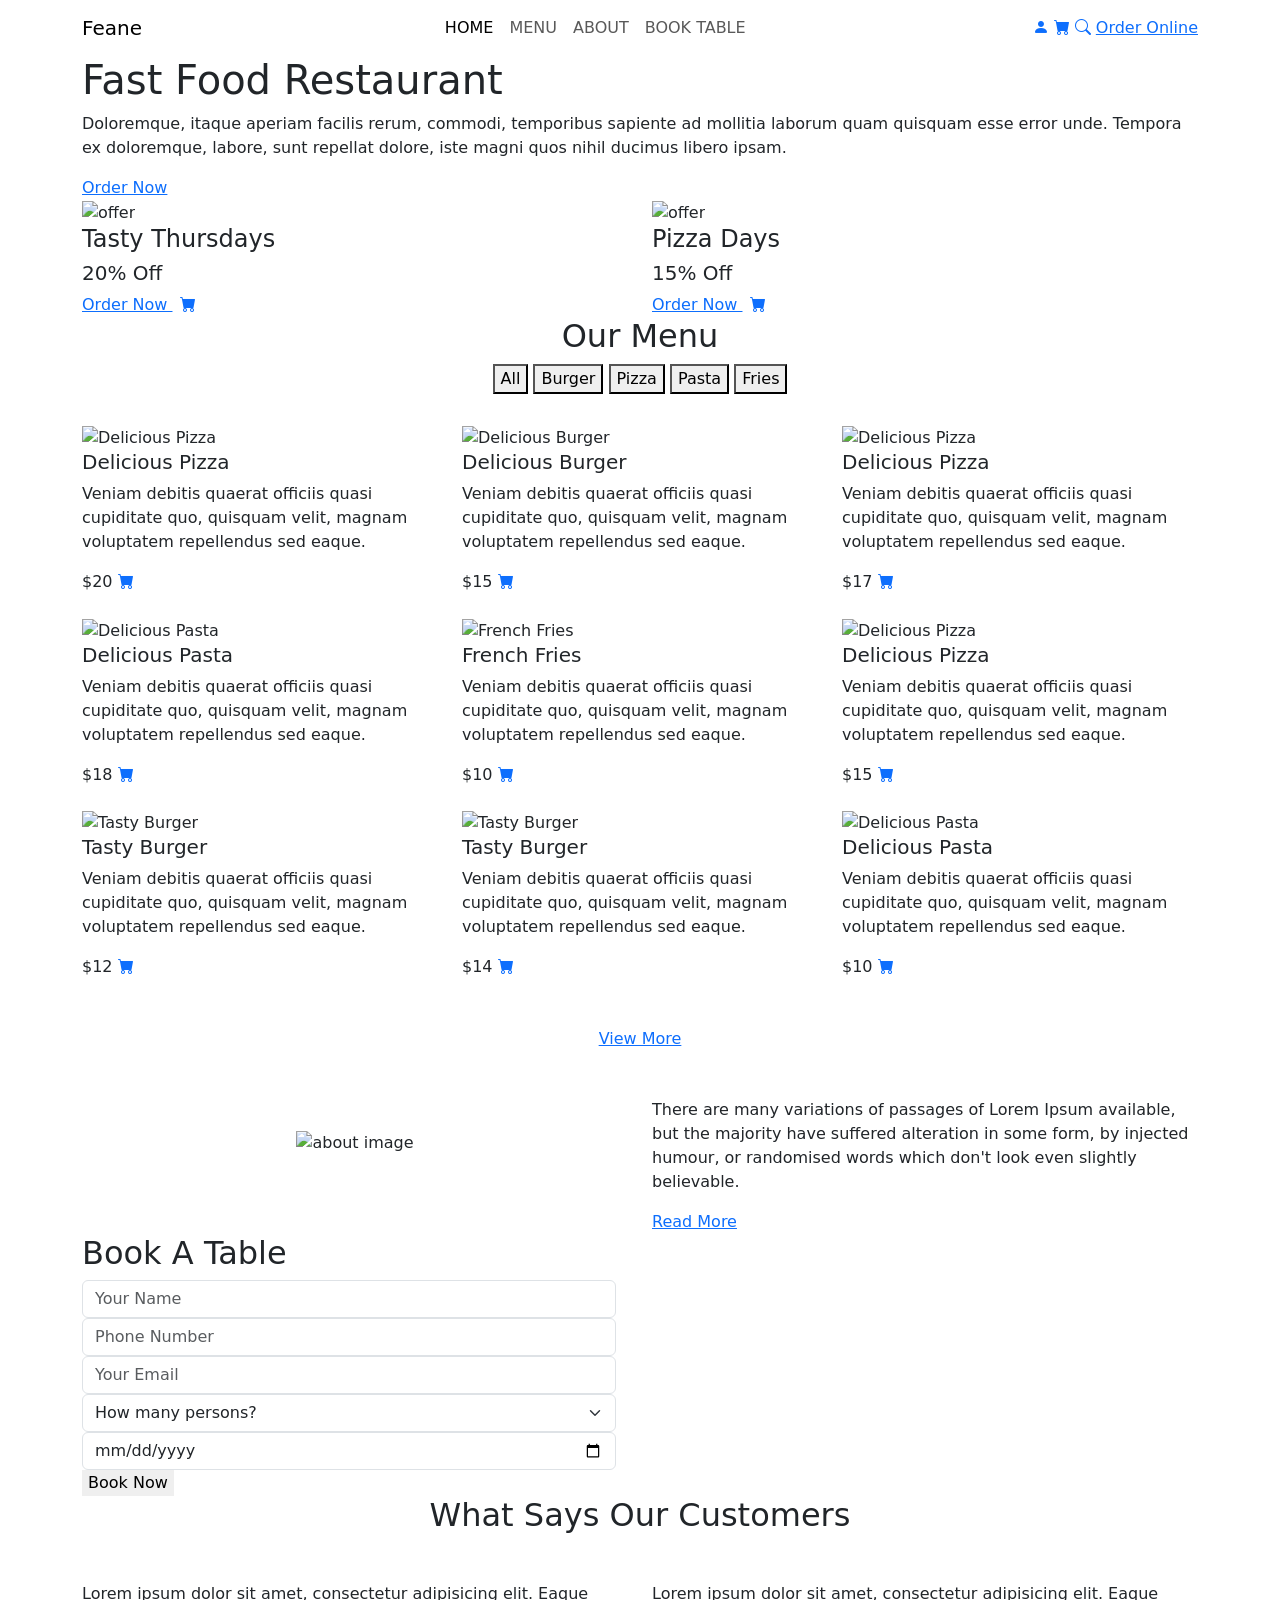
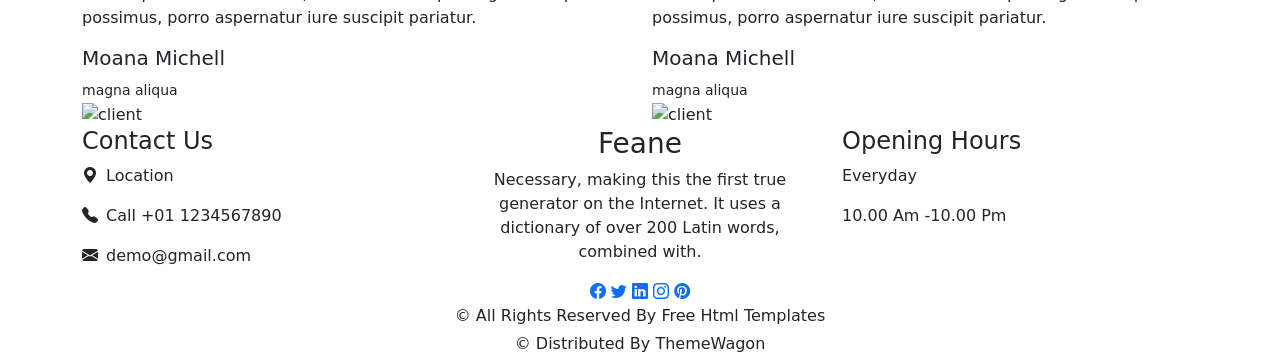
==== pages/index.html @ fb4d62d4 "Added index.html and change in about.html to ensure proper HTML structure" ====
<!DOCTYPE html>
<html lang="en">
<head>
  <meta charset="UTF-8" />
  <meta name="viewport" content="width=device-width, initial-scale=1.0" />
  <title>Feane</title>
  <link rel="stylesheet" href="https://cdn.jsdelivr.net/npm/bootstrap@5.3.3/dist/css/bootstrap.min.css" />
  <link rel="stylesheet" href="https://cdn.jsdelivr.net/npm/bootstrap-icons@1.11.3/font/bootstrap-icons.min.css" />
  <link rel="stylesheet" href="css/style.css" />
</head>
<body>
  <header class="top-area">
  <div class="container">
    <nav class="navbar navbar-expand-lg custom-nav">
      <a class="navbar-brand logo-name" href="index.html">Feane</a>
      <button class="navbar-toggler menu-btn" type="button" data-bs-toggle="collapse" data-bs-target="#navbarData">
        <span class="navbar-toggler-icon"></span>
      </button>
      <div class="collapse navbar-collapse" id="navbarData">
        <ul class="navbar-nav mx-auto text-center">
          <li class="nav-item"><a class="nav-link active" href="index.html">HOME</a></li>
          <li class="nav-item"><a class="nav-link " href="menu.html">MENU</a></li>
          <li class="nav-item"><a class="nav-link " href="about.html">ABOUT</a></li>
          <li class="nav-item"><a class="nav-link " href="book.html">BOOK TABLE</a></li>
        </ul>
        <div class="nav-right text-center">
          <a href="#"><i class="bi bi-person-fill"></i></a>
          <a href="#"><i class="bi bi-cart-fill"></i></a>
          <a href="#"><i class="bi bi-search"></i></a>
          <a href="menu.html" class="order-online-btn">Order Online</a>
        </div>
      </div>
    </nav>
  </div>
</header>

  <section class="home-banner">
    <div class="container banner-content">
      <div id="mainSlider" class="carousel slide" data-bs-ride="carousel">
        <div class="carousel-inner">
          <div class="carousel-item active">
            <div class="banner-text">
              <h1>Fast Food Restaurant</h1>
              <p>Doloremque, itaque aperiam facilis rerum, commodi, temporibus sapiente ad mollitia laborum quam quisquam esse error unde. Tempora ex doloremque, labore, sunt repellat dolore, iste magni quos nihil ducimus libero ipsam.</p>
              <a href="menu.html" class="yellow-btn">Order Now</a>
            </div>
          </div>
          <div class="carousel-item">
            <div class="banner-text">
              <h1>Fast Food Restaurant</h1>
              <p>Doloremque, itaque aperiam facilis rerum, commodi, temporibus sapiente ad mollitia laborum quam quisquam esse error unde. Tempora ex doloremque, labore, sunt repellat dolore, iste magni quos nihil ducimus libero ipsam.</p>
              <a href="menu.html" class="yellow-btn">Order Now</a>
            </div>
          </div>
          <div class="carousel-item">
            <div class="banner-text">
              <h1>Fast Food Restaurant</h1>
              <p>Doloremque, itaque aperiam facilis rerum, commodi, temporibus sapiente ad mollitia laborum quam quisquam esse error unde. Tempora ex doloremque, labore, sunt repellat dolore, iste magni quos nihil ducimus libero ipsam.</p>
              <a href="menu.html" class="yellow-btn">Order Now</a>
            </div>
          </div>
        </div>
        <div class="carousel-indicators custom-dots">
          <button type="button" data-bs-target="#mainSlider" data-bs-slide-to="0" class="active"></button>
          <button type="button" data-bs-target="#mainSlider" data-bs-slide-to="1"></button>
          <button type="button" data-bs-target="#mainSlider" data-bs-slide-to="2"></button>
        </div>
      </div>
    </div>
  </section>

  <section class="offer-area">
    <div class="container">
      <div class="row g-4">
        <div class="col-lg-6">
          <div class="offer-box">
            <div class="offer-img"><img src="https://themewagon.github.io/feane/images/o1.jpg" alt="offer" /></div>
            <div class="offer-text">
              <h4>Tasty Thursdays</h4>
              <h5>20% <span>Off</span></h5>
              <a href="menu.html" class="yellow-btn small-btn">Order Now <i class="bi bi-cart-fill ms-2"></i></a>
            </div>
          </div>
        </div>
        <div class="col-lg-6">
          <div class="offer-box">
            <div class="offer-img"><img src="https://themewagon.github.io/feane/images/o2.jpg" alt="offer" /></div>
            <div class="offer-text">
              <h4>Pizza Days</h4>
              <h5>15% <span>Off</span></h5>
              <a href="menu.html" class="yellow-btn small-btn">Order Now <i class="bi bi-cart-fill ms-2"></i></a>
            </div>
          </div>
        </div>
      </div>
    </div>
  </section>

  <section class="menu-area">
    <div class="container">
      <div class="text-center">
        <h2 class="main-title">Our Menu</h2>
      </div>
      <div class="menu-buttons text-center">
        <button class="menu-filter active" data-filter="all">All</button>
        <button class="menu-filter" data-filter="burger">Burger</button>
        <button class="menu-filter" data-filter="pizza">Pizza</button>
        <button class="menu-filter" data-filter="pasta">Pasta</button>
        <button class="menu-filter" data-filter="fries">Fries</button>
      </div>
      <div class="row g-4 mt-2">
          <div class="col-md-6 col-lg-4 food-box" data-type="pizza">
            <div class="food-item">
              <div class="food-img-box">
                <img src="https://themewagon.github.io/feane/images/f1.png" alt="Delicious Pizza" />
              </div>
              <div class="food-text">
                <h5>Delicious Pizza</h5>
                <p>Veniam debitis quaerat officiis quasi cupiditate quo, quisquam velit, magnam voluptatem repellendus sed eaque.</p>
                <div class="food-price-row">
                  <span>$20</span>
                  <a href="#"><i class="bi bi-cart-fill"></i></a>
                </div>
              </div>
            </div>
          </div>
          <div class="col-md-6 col-lg-4 food-box" data-type="burger">
            <div class="food-item">
              <div class="food-img-box">
                <img src="https://themewagon.github.io/feane/images/f2.png" alt="Delicious Burger" />
              </div>
              <div class="food-text">
                <h5>Delicious Burger</h5>
                <p>Veniam debitis quaerat officiis quasi cupiditate quo, quisquam velit, magnam voluptatem repellendus sed eaque.</p>
                <div class="food-price-row">
                  <span>$15</span>
                  <a href="#"><i class="bi bi-cart-fill"></i></a>
                </div>
              </div>
            </div>
          </div>
          <div class="col-md-6 col-lg-4 food-box" data-type="pizza">
            <div class="food-item">
              <div class="food-img-box">
                <img src="https://themewagon.github.io/feane/images/f3.png" alt="Delicious Pizza" />
              </div>
              <div class="food-text">
                <h5>Delicious Pizza</h5>
                <p>Veniam debitis quaerat officiis quasi cupiditate quo, quisquam velit, magnam voluptatem repellendus sed eaque.</p>
                <div class="food-price-row">
                  <span>$17</span>
                  <a href="#"><i class="bi bi-cart-fill"></i></a>
                </div>
              </div>
            </div>
          </div>
          <div class="col-md-6 col-lg-4 food-box" data-type="pasta">
            <div class="food-item">
              <div class="food-img-box">
                <img src="https://themewagon.github.io/feane/images/f4.png" alt="Delicious Pasta" />
              </div>
              <div class="food-text">
                <h5>Delicious Pasta</h5>
                <p>Veniam debitis quaerat officiis quasi cupiditate quo, quisquam velit, magnam voluptatem repellendus sed eaque.</p>
                <div class="food-price-row">
                  <span>$18</span>
                  <a href="#"><i class="bi bi-cart-fill"></i></a>
                </div>
              </div>
            </div>
          </div>
          <div class="col-md-6 col-lg-4 food-box" data-type="fries">
            <div class="food-item">
              <div class="food-img-box">
                <img src="https://themewagon.github.io/feane/images/f5.png" alt="French Fries" />
              </div>
              <div class="food-text">
                <h5>French Fries</h5>
                <p>Veniam debitis quaerat officiis quasi cupiditate quo, quisquam velit, magnam voluptatem repellendus sed eaque.</p>
                <div class="food-price-row">
                  <span>$10</span>
                  <a href="#"><i class="bi bi-cart-fill"></i></a>
                </div>
              </div>
            </div>
          </div>
          <div class="col-md-6 col-lg-4 food-box" data-type="pizza">
            <div class="food-item">
              <div class="food-img-box">
                <img src="https://themewagon.github.io/feane/images/f6.png" alt="Delicious Pizza" />
              </div>
              <div class="food-text">
                <h5>Delicious Pizza</h5>
                <p>Veniam debitis quaerat officiis quasi cupiditate quo, quisquam velit, magnam voluptatem repellendus sed eaque.</p>
                <div class="food-price-row">
                  <span>$15</span>
                  <a href="#"><i class="bi bi-cart-fill"></i></a>
                </div>
              </div>
            </div>
          </div>
          <div class="col-md-6 col-lg-4 food-box" data-type="burger">
            <div class="food-item">
              <div class="food-img-box">
                <img src="https://themewagon.github.io/feane/images/f7.png" alt="Tasty Burger" />
              </div>
              <div class="food-text">
                <h5>Tasty Burger</h5>
                <p>Veniam debitis quaerat officiis quasi cupiditate quo, quisquam velit, magnam voluptatem repellendus sed eaque.</p>
                <div class="food-price-row">
                  <span>$12</span>
                  <a href="#"><i class="bi bi-cart-fill"></i></a>
                </div>
              </div>
            </div>
          </div>
          <div class="col-md-6 col-lg-4 food-box" data-type="burger">
            <div class="food-item">
              <div class="food-img-box">
                <img src="https://themewagon.github.io/feane/images/f8.png" alt="Tasty Burger" />
              </div>
              <div class="food-text">
                <h5>Tasty Burger</h5>
                <p>Veniam debitis quaerat officiis quasi cupiditate quo, quisquam velit, magnam voluptatem repellendus sed eaque.</p>
                <div class="food-price-row">
                  <span>$14</span>
                  <a href="#"><i class="bi bi-cart-fill"></i></a>
                </div>
              </div>
            </div>
          </div>
          <div class="col-md-6 col-lg-4 food-box" data-type="pasta">
            <div class="food-item">
              <div class="food-img-box">
                <img src="https://themewagon.github.io/feane/images/f9.png" alt="Delicious Pasta" />
              </div>
              <div class="food-text">
                <h5>Delicious Pasta</h5>
                <p>Veniam debitis quaerat officiis quasi cupiditate quo, quisquam velit, magnam voluptatem repellendus sed eaque.</p>
                <div class="food-price-row">
                  <span>$10</span>
                  <a href="#"><i class="bi bi-cart-fill"></i></a>
                </div>
              </div>
            </div>
          </div>
      </div>
      <div class="text-center mt-5">
        <a href="menu.html" class="yellow-btn">View More</a>
      </div>
    </div>
  </section>

  <section class="about-area">
    <div class="container">
      <div class="row align-items-center">
        <div class="col-lg-6 text-center mb-4 mb-lg-0">
          <img class="about-main-img" src="https://themewagon.github.io/feane/images/about-img.png" alt="about image" />
        </div>
        <div class="col-lg-6">
          <h2 class="main-title text-white">We Are Feane</h2>
          <p class="about-para">There are many variations of passages of Lorem Ipsum available, but the majority have suffered alteration in some form, by injected humour, or randomised words which don't look even slightly believable.</p>
          <a href="about.html" class="yellow-btn">Read More</a>
        </div>
      </div>
    </div>
  </section>

  <section class="booking-area">
    <div class="container">
      <div class="row align-items-center g-5">
        <div class="col-lg-6">
          <h2 class="main-title normal-color">Book A Table</h2>
          <form>
            <input type="text" class="form-control simple-input" placeholder="Your Name" />
            <input type="text" class="form-control simple-input" placeholder="Phone Number" />
            <input type="email" class="form-control simple-input" placeholder="Your Email" />
            <select class="form-select simple-input">
              <option selected>How many persons?</option>
              <option>2</option><option>3</option><option>4</option><option>5</option>
            </select>
            <input type="date" class="form-control simple-input" />
            <button type="submit" class="yellow-btn border-0">Book Now</button>
          </form>
        </div>
        <div class="col-lg-6">
          <div class="map-frame">
            <iframe src="https://www.google.com/maps?q=New+York&z=12&output=embed" loading="lazy"></iframe>
          </div>
        </div>
      </div>
    </div>
  </section>

  <section class="review-area">
    <div class="container">
      <div class="text-center"><h2 class="main-title normal-color">What Says Our Customers</h2></div>
      <div class="row g-4 mt-4">
        <div class="col-md-6">
          <div class="review-box">
            <p>Lorem ipsum dolor sit amet, consectetur adipisicing elit. Eaque possimus, porro aspernatur iure suscipit pariatur.</p>
            <h5>Moana Michell</h5>
            <small>magna aliqua</small>
          </div>
          <div class="review-img"><img src="https://themewagon.github.io/feane/images/client1.jpg" alt="client" /></div>
        </div>
        <div class="col-md-6">
          <div class="review-box">
            <p>Lorem ipsum dolor sit amet, consectetur adipisicing elit. Eaque possimus, porro aspernatur iure suscipit pariatur.</p>
            <h5>Moana Michell</h5>
            <small>magna aliqua</small>
          </div>
          <div class="review-img"><img src="https://themewagon.github.io/feane/images/client2.jpg" alt="client" /></div>
        </div>
      </div>
    </div>
  </section>

  <footer class="footer-area">
  <div class="container">
    <div class="row text-center text-md-start">
      <div class="col-md-4 mb-4 mb-md-0">
        <h4>Contact Us</h4>
        <p><i class="bi bi-geo-alt-fill me-2"></i>Location</p>
        <p><i class="bi bi-telephone-fill me-2"></i>Call +01 1234567890</p>
        <p><i class="bi bi-envelope-fill me-2"></i>demo@gmail.com</p>
      </div>
      <div class="col-md-4 mb-4 mb-md-0 text-center">
        <h3 class="footer-logo">Feane</h3>
        <p>
          Necessary, making this the first true generator on the Internet. It uses a dictionary of over 200 Latin words,
          combined with.
        </p>
        <div class="social-icons">
          <a href="#"><i class="bi bi-facebook"></i></a>
          <a href="#"><i class="bi bi-twitter"></i></a>
          <a href="#"><i class="bi bi-linkedin"></i></a>
          <a href="#"><i class="bi bi-instagram"></i></a>
          <a href="#"><i class="bi bi-pinterest"></i></a>
        </div>
      </div>
      <div class="col-md-4 text-center text-md-start">
        <h4>Opening Hours</h4>
        <p>Everyday</p>
        <p>10.00 Am -10.00 Pm</p>
      </div>
    </div>
    <div class="copyright-text text-center">
      <p class="mb-1">© All Rights Reserved By Free Html Templates</p>
      <p class="mb-0">© Distributed By ThemeWagon</p>
    </div>
  </div>
</footer>
  <script src="https://cdn.jsdelivr.net/npm/bootstrap@5.3.3/dist/js/bootstrap.bundle.min.js"></script>
  <script src="js/main.js"></script>
</body>
</html>
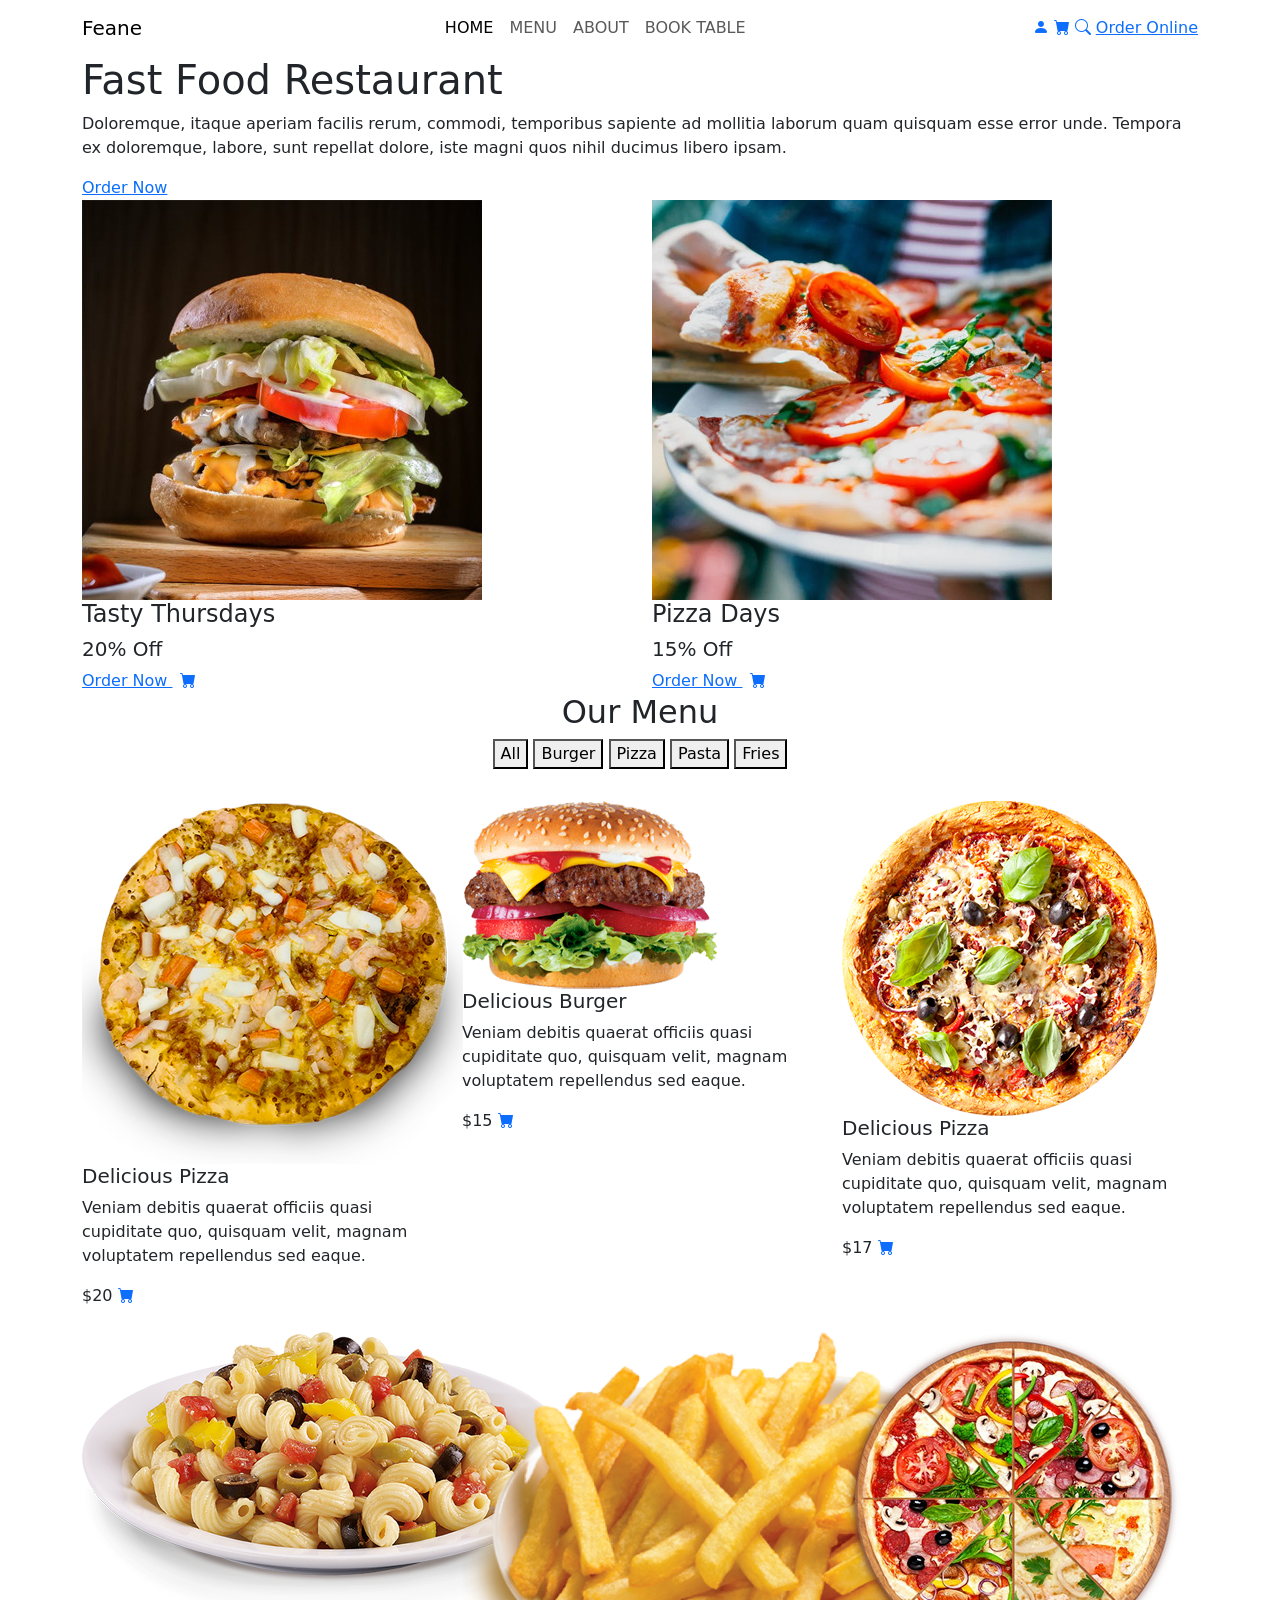
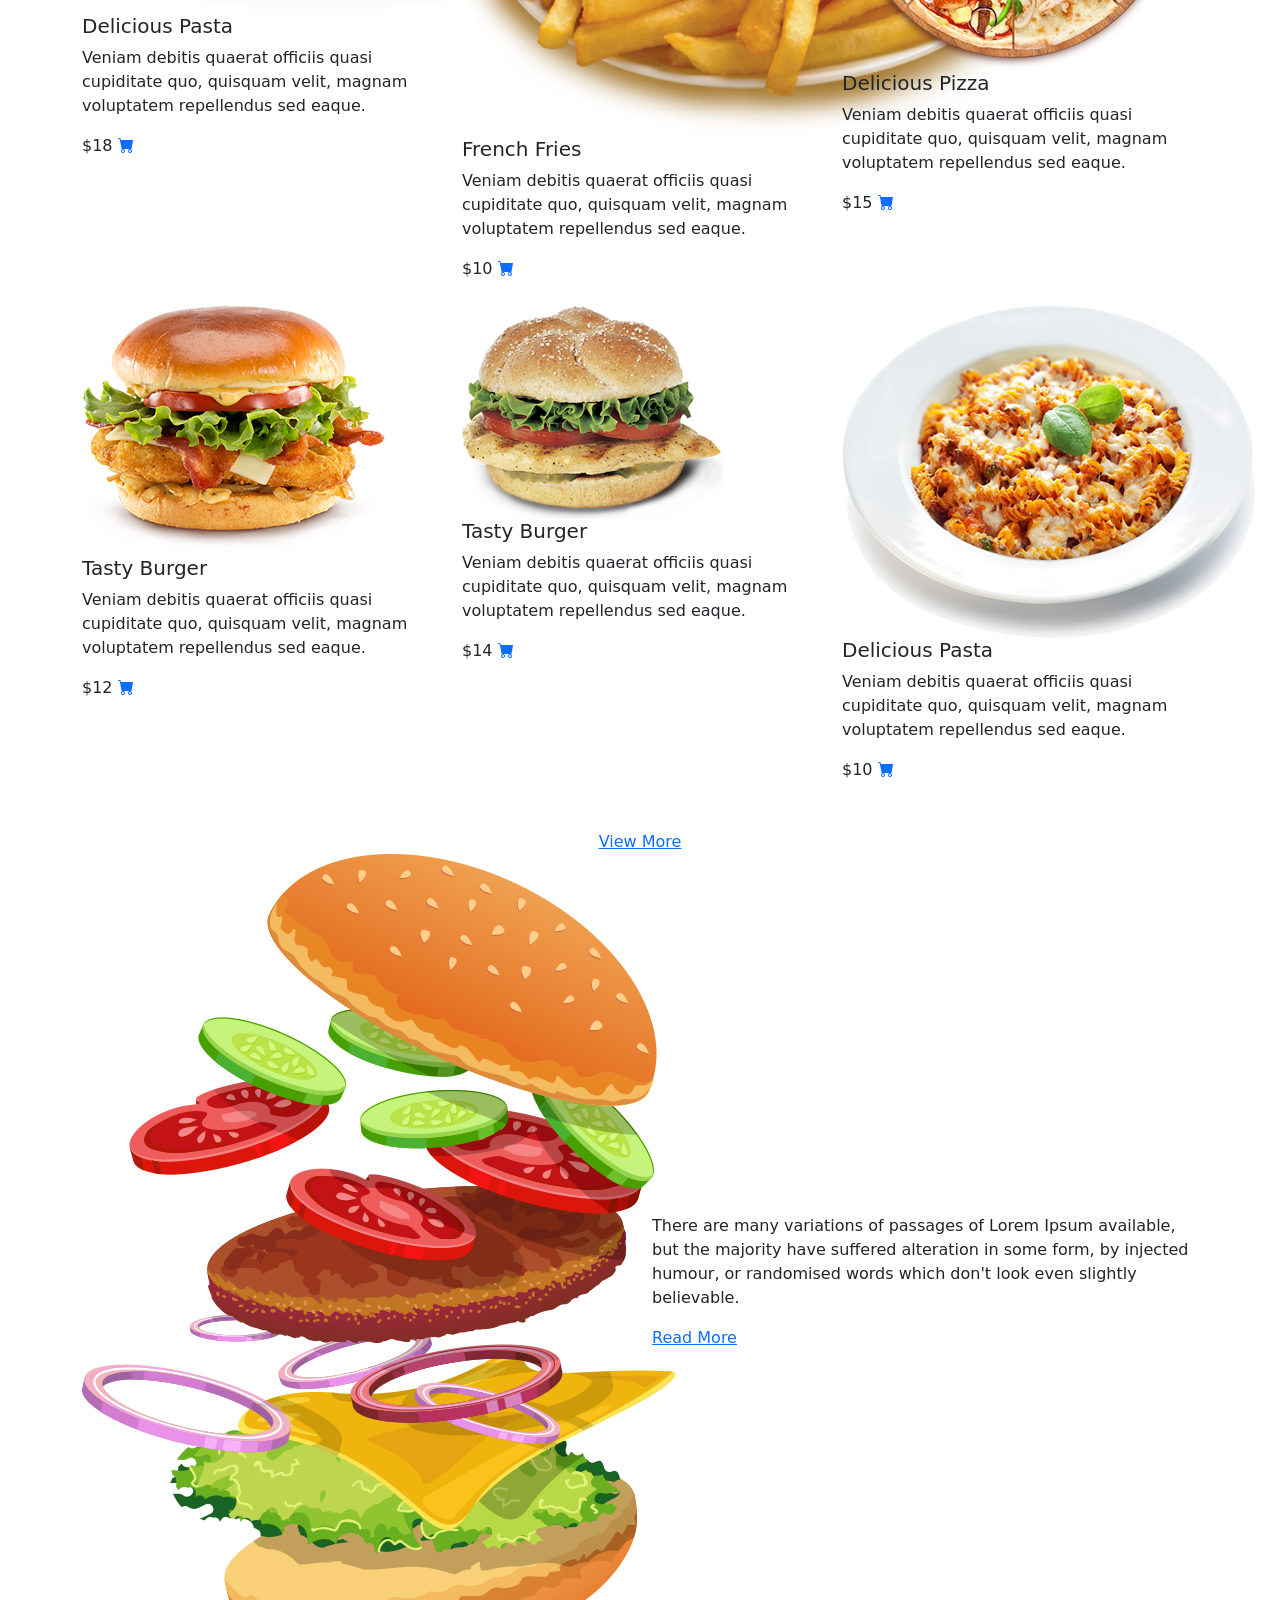
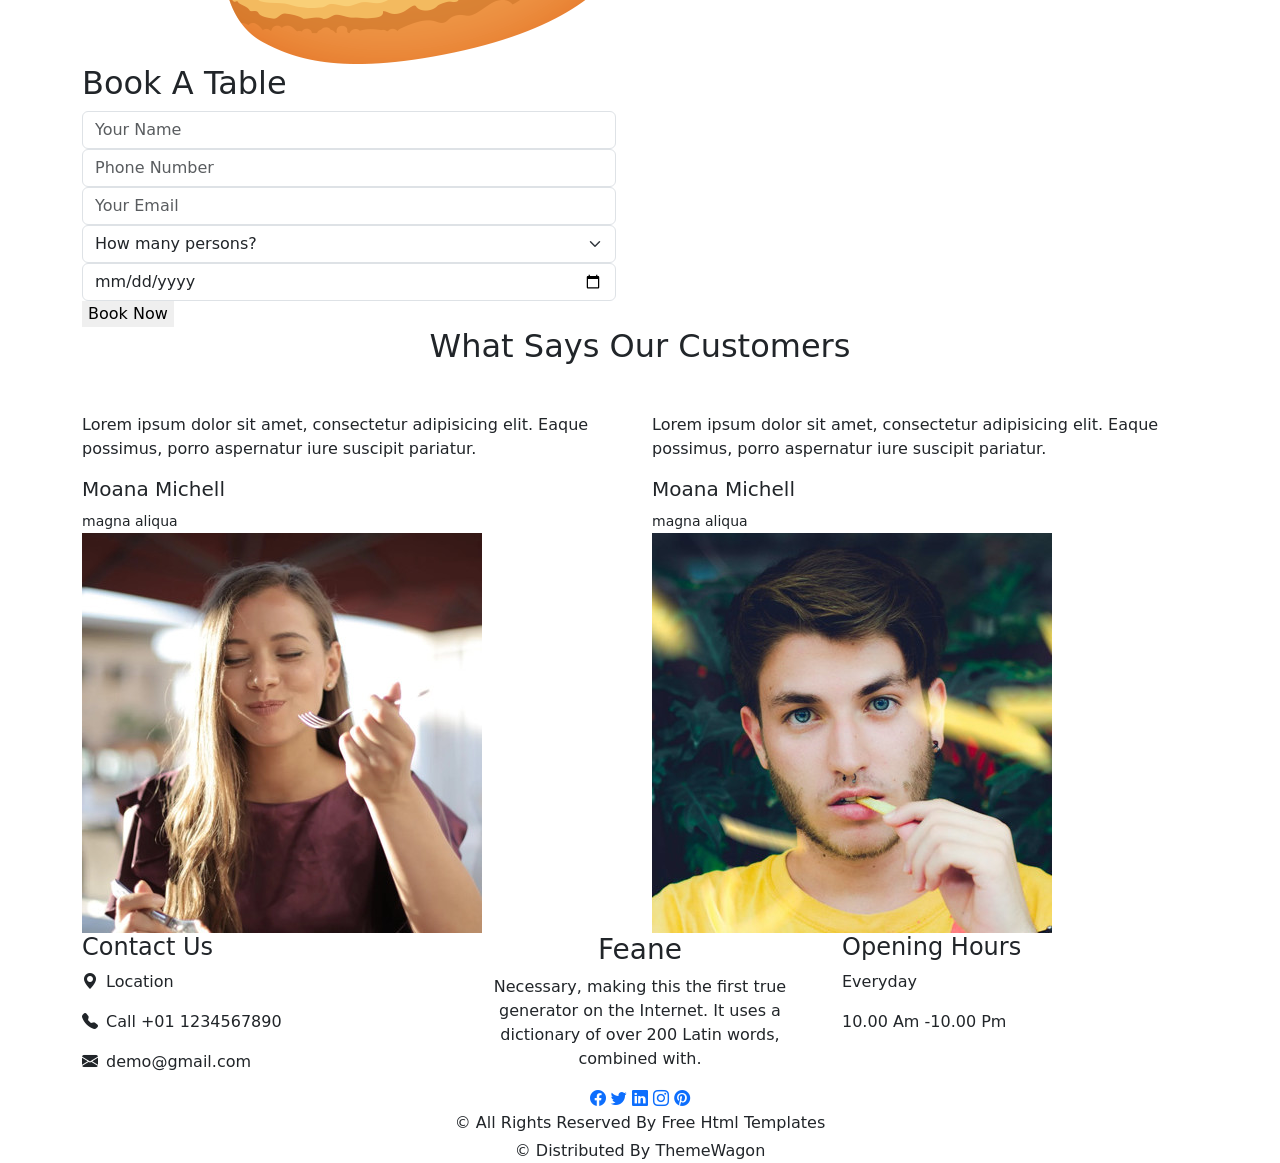
==== commit 109ceba8: "Refactor code structure for improved readability and maintainability" ====
--- a/pages/index.html
+++ b/pages/index.html
@@ -1,122 +1,180 @@
-<!DOCTYPE html>
+<!doctype html>
 <html lang="en">
-<head>
-  <meta charset="UTF-8" />
-  <meta name="viewport" content="width=device-width, initial-scale=1.0" />
-  <title>Feane</title>
-  <link rel="stylesheet" href="https://cdn.jsdelivr.net/npm/bootstrap@5.3.3/dist/css/bootstrap.min.css" />
-  <link rel="stylesheet" href="https://cdn.jsdelivr.net/npm/bootstrap-icons@1.11.3/font/bootstrap-icons.min.css" />
-  <link rel="stylesheet" href="css/style.css" />
-</head>
-<body>
-  <header class="top-area">
-  <div class="container">
-    <nav class="navbar navbar-expand-lg custom-nav">
-      <a class="navbar-brand logo-name" href="index.html">Feane</a>
-      <button class="navbar-toggler menu-btn" type="button" data-bs-toggle="collapse" data-bs-target="#navbarData">
-        <span class="navbar-toggler-icon"></span>
-      </button>
-      <div class="collapse navbar-collapse" id="navbarData">
-        <ul class="navbar-nav mx-auto text-center">
-          <li class="nav-item"><a class="nav-link active" href="index.html">HOME</a></li>
-          <li class="nav-item"><a class="nav-link " href="menu.html">MENU</a></li>
-          <li class="nav-item"><a class="nav-link " href="about.html">ABOUT</a></li>
-          <li class="nav-item"><a class="nav-link " href="book.html">BOOK TABLE</a></li>
-        </ul>
-        <div class="nav-right text-center">
-          <a href="#"><i class="bi bi-person-fill"></i></a>
-          <a href="#"><i class="bi bi-cart-fill"></i></a>
-          <a href="#"><i class="bi bi-search"></i></a>
-          <a href="menu.html" class="order-online-btn">Order Online</a>
-        </div>
-      </div>
-    </nav>
-  </div>
-</header>
-
-  <section class="home-banner">
-    <div class="container banner-content">
-      <div id="mainSlider" class="carousel slide" data-bs-ride="carousel">
-        <div class="carousel-inner">
-          <div class="carousel-item active">
-            <div class="banner-text">
-              <h1>Fast Food Restaurant</h1>
-              <p>Doloremque, itaque aperiam facilis rerum, commodi, temporibus sapiente ad mollitia laborum quam quisquam esse error unde. Tempora ex doloremque, labore, sunt repellat dolore, iste magni quos nihil ducimus libero ipsam.</p>
-              <a href="menu.html" class="yellow-btn">Order Now</a>
-            </div>
-          </div>
-          <div class="carousel-item">
-            <div class="banner-text">
-              <h1>Fast Food Restaurant</h1>
-              <p>Doloremque, itaque aperiam facilis rerum, commodi, temporibus sapiente ad mollitia laborum quam quisquam esse error unde. Tempora ex doloremque, labore, sunt repellat dolore, iste magni quos nihil ducimus libero ipsam.</p>
-              <a href="menu.html" class="yellow-btn">Order Now</a>
-            </div>
-          </div>
-          <div class="carousel-item">
-            <div class="banner-text">
-              <h1>Fast Food Restaurant</h1>
-              <p>Doloremque, itaque aperiam facilis rerum, commodi, temporibus sapiente ad mollitia laborum quam quisquam esse error unde. Tempora ex doloremque, labore, sunt repellat dolore, iste magni quos nihil ducimus libero ipsam.</p>
-              <a href="menu.html" class="yellow-btn">Order Now</a>
-            </div>
-          </div>
-        </div>
-        <div class="carousel-indicators custom-dots">
-          <button type="button" data-bs-target="#mainSlider" data-bs-slide-to="0" class="active"></button>
-          <button type="button" data-bs-target="#mainSlider" data-bs-slide-to="1"></button>
-          <button type="button" data-bs-target="#mainSlider" data-bs-slide-to="2"></button>
-        </div>
-      </div>
-    </div>
-  </section>
-
-  <section class="offer-area">
-    <div class="container">
-      <div class="row g-4">
-        <div class="col-lg-6">
-          <div class="offer-box">
-            <div class="offer-img"><img src="https://themewagon.github.io/feane/images/o1.jpg" alt="offer" /></div>
-            <div class="offer-text">
-              <h4>Tasty Thursdays</h4>
-              <h5>20% <span>Off</span></h5>
-              <a href="menu.html" class="yellow-btn small-btn">Order Now <i class="bi bi-cart-fill ms-2"></i></a>
-            </div>
-          </div>
-        </div>
-        <div class="col-lg-6">
-          <div class="offer-box">
-            <div class="offer-img"><img src="https://themewagon.github.io/feane/images/o2.jpg" alt="offer" /></div>
-            <div class="offer-text">
-              <h4>Pizza Days</h4>
-              <h5>15% <span>Off</span></h5>
-              <a href="menu.html" class="yellow-btn small-btn">Order Now <i class="bi bi-cart-fill ms-2"></i></a>
-            </div>
-          </div>
-        </div>
-      </div>
-    </div>
-  </section>
-
-  <section class="menu-area">
-    <div class="container">
-      <div class="text-center">
-        <h2 class="main-title">Our Menu</h2>
-      </div>
-      <div class="menu-buttons text-center">
-        <button class="menu-filter active" data-filter="all">All</button>
-        <button class="menu-filter" data-filter="burger">Burger</button>
-        <button class="menu-filter" data-filter="pizza">Pizza</button>
-        <button class="menu-filter" data-filter="pasta">Pasta</button>
-        <button class="menu-filter" data-filter="fries">Fries</button>
-      </div>
-      <div class="row g-4 mt-2">
+  <head>
+    <meta charset="UTF-8" />
+    <meta name="viewport" content="width=device-width, initial-scale=1.0" />
+    <title>Feane</title>
+    <link
+      rel="stylesheet"
+      href="https://cdn.jsdelivr.net/npm/bootstrap@5.3.3/dist/css/bootstrap.min.css"
+    />
+    <link
+      rel="stylesheet"
+      href="https://cdn.jsdelivr.net/npm/bootstrap-icons@1.11.3/font/bootstrap-icons.min.css"
+    />
+    <link rel="stylesheet" href="css/style.css" />
+  </head>
+  <body>
+    <header class="top-area">
+      <div class="container">
+        <nav class="navbar navbar-expand-lg custom-nav">
+          <a class="navbar-brand logo-name" href="index.html">Feane</a>
+          <button
+            class="navbar-toggler menu-btn"
+            type="button"
+            data-bs-toggle="collapse"
+            data-bs-target="#navbarData"
+          >
+            <span class="navbar-toggler-icon"></span>
+          </button>
+          <div class="collapse navbar-collapse" id="navbarData">
+            <ul class="navbar-nav mx-auto text-center">
+              <li class="nav-item">
+                <a class="nav-link active" href="index.html">HOME</a>
+              </li>
+              <li class="nav-item">
+                <a class="nav-link" href="menu.html">MENU</a>
+              </li>
+              <li class="nav-item">
+                <a class="nav-link" href="about.html">ABOUT</a>
+              </li>
+              <li class="nav-item">
+                <a class="nav-link" href="book.html">BOOK TABLE</a>
+              </li>
+            </ul>
+            <div class="nav-right text-center">
+              <a href="#"><i class="bi bi-person-fill"></i></a>
+              <a href="#"><i class="bi bi-cart-fill"></i></a>
+              <a href="#"><i class="bi bi-search"></i></a>
+              <a href="menu.html" class="order-online-btn">Order Online</a>
+            </div>
+          </div>
+        </nav>
+      </div>
+    </header>
+
+    <section class="home-banner">
+      <div class="container banner-content">
+        <div id="mainSlider" class="carousel slide" data-bs-ride="carousel">
+          <div class="carousel-inner">
+            <div class="carousel-item active">
+              <div class="banner-text">
+                <h1>Fast Food Restaurant</h1>
+                <p>
+                  Doloremque, itaque aperiam facilis rerum, commodi, temporibus
+                  sapiente ad mollitia laborum quam quisquam esse error unde.
+                  Tempora ex doloremque, labore, sunt repellat dolore, iste
+                  magni quos nihil ducimus libero ipsam.
+                </p>
+                <a href="menu.html" class="yellow-btn">Order Now</a>
+              </div>
+            </div>
+            <div class="carousel-item">
+              <div class="banner-text">
+                <h1>Fast Food Restaurant</h1>
+                <p>
+                  Doloremque, itaque aperiam facilis rerum, commodi, temporibus
+                  sapiente ad mollitia laborum quam quisquam esse error unde.
+                  Tempora ex doloremque, labore, sunt repellat dolore, iste
+                  magni quos nihil ducimus libero ipsam.
+                </p>
+                <a href="menu.html" class="yellow-btn">Order Now</a>
+              </div>
+            </div>
+            <div class="carousel-item">
+              <div class="banner-text">
+                <h1>Fast Food Restaurant</h1>
+                <p>
+                  Doloremque, itaque aperiam facilis rerum, commodi, temporibus
+                  sapiente ad mollitia laborum quam quisquam esse error unde.
+                  Tempora ex doloremque, labore, sunt repellat dolore, iste
+                  magni quos nihil ducimus libero ipsam.
+                </p>
+                <a href="menu.html" class="yellow-btn">Order Now</a>
+              </div>
+            </div>
+          </div>
+          <div class="carousel-indicators custom-dots">
+            <button
+              type="button"
+              data-bs-target="#mainSlider"
+              data-bs-slide-to="0"
+              class="active"
+            ></button>
+            <button
+              type="button"
+              data-bs-target="#mainSlider"
+              data-bs-slide-to="1"
+            ></button>
+            <button
+              type="button"
+              data-bs-target="#mainSlider"
+              data-bs-slide-to="2"
+            ></button>
+          </div>
+        </div>
+      </div>
+    </section>
+
+    <section class="offer-area">
+      <div class="container">
+        <div class="row g-4">
+          <div class="col-lg-6">
+            <div class="offer-box">
+              <div class="offer-img">
+                <img src="../images/o1.jpg" alt="offer" />
+              </div>
+              <div class="offer-text">
+                <h4>Tasty Thursdays</h4>
+                <h5>20% <span>Off</span></h5>
+                <a href="menu.html" class="yellow-btn small-btn"
+                  >Order Now <i class="bi bi-cart-fill ms-2"></i
+                ></a>
+              </div>
+            </div>
+          </div>
+          <div class="col-lg-6">
+            <div class="offer-box">
+              <div class="offer-img">
+                <img src="../images/o2.jpg" alt="offer" />
+              </div>
+              <div class="offer-text">
+                <h4>Pizza Days</h4>
+                <h5>15% <span>Off</span></h5>
+                <a href="menu.html" class="yellow-btn small-btn"
+                  >Order Now <i class="bi bi-cart-fill ms-2"></i
+                ></a>
+              </div>
+            </div>
+          </div>
+        </div>
+      </div>
+    </section>
+
+    <section class="menu-area">
+      <div class="container">
+        <div class="text-center">
+          <h2 class="main-title">Our Menu</h2>
+        </div>
+        <div class="menu-buttons text-center">
+          <button class="menu-filter active" data-filter="all">All</button>
+          <button class="menu-filter" data-filter="burger">Burger</button>
+          <button class="menu-filter" data-filter="pizza">Pizza</button>
+          <button class="menu-filter" data-filter="pasta">Pasta</button>
+          <button class="menu-filter" data-filter="fries">Fries</button>
+        </div>
+        <div class="row g-4 mt-2">
           <div class="col-md-6 col-lg-4 food-box" data-type="pizza">
             <div class="food-item">
               <div class="food-img-box">
-                <img src="https://themewagon.github.io/feane/images/f1.png" alt="Delicious Pizza" />
+                <img src="../images/f1.png" alt="Delicious Pizza" />
               </div>
               <div class="food-text">
                 <h5>Delicious Pizza</h5>
-                <p>Veniam debitis quaerat officiis quasi cupiditate quo, quisquam velit, magnam voluptatem repellendus sed eaque.</p>
+                <p>
+                  Veniam debitis quaerat officiis quasi cupiditate quo, quisquam
+                  velit, magnam voluptatem repellendus sed eaque.
+                </p>
                 <div class="food-price-row">
                   <span>$20</span>
                   <a href="#"><i class="bi bi-cart-fill"></i></a>
@@ -127,11 +185,14 @@
           <div class="col-md-6 col-lg-4 food-box" data-type="burger">
             <div class="food-item">
               <div class="food-img-box">
-                <img src="https://themewagon.github.io/feane/images/f2.png" alt="Delicious Burger" />
+                <img src="../images/f2.png" alt="Delicious Burger" />
               </div>
               <div class="food-text">
                 <h5>Delicious Burger</h5>
-                <p>Veniam debitis quaerat officiis quasi cupiditate quo, quisquam velit, magnam voluptatem repellendus sed eaque.</p>
+                <p>
+                  Veniam debitis quaerat officiis quasi cupiditate quo, quisquam
+                  velit, magnam voluptatem repellendus sed eaque.
+                </p>
                 <div class="food-price-row">
                   <span>$15</span>
                   <a href="#"><i class="bi bi-cart-fill"></i></a>
@@ -142,11 +203,14 @@
           <div class="col-md-6 col-lg-4 food-box" data-type="pizza">
             <div class="food-item">
               <div class="food-img-box">
-                <img src="https://themewagon.github.io/feane/images/f3.png" alt="Delicious Pizza" />
+                <img src="../images/f3.png" alt="Delicious Pizza" />
               </div>
               <div class="food-text">
                 <h5>Delicious Pizza</h5>
-                <p>Veniam debitis quaerat officiis quasi cupiditate quo, quisquam velit, magnam voluptatem repellendus sed eaque.</p>
+                <p>
+                  Veniam debitis quaerat officiis quasi cupiditate quo, quisquam
+                  velit, magnam voluptatem repellendus sed eaque.
+                </p>
                 <div class="food-price-row">
                   <span>$17</span>
                   <a href="#"><i class="bi bi-cart-fill"></i></a>
@@ -157,11 +221,14 @@
           <div class="col-md-6 col-lg-4 food-box" data-type="pasta">
             <div class="food-item">
               <div class="food-img-box">
-                <img src="https://themewagon.github.io/feane/images/f4.png" alt="Delicious Pasta" />
+                <img src="../images/f4.png" alt="Delicious Pasta" />
               </div>
               <div class="food-text">
                 <h5>Delicious Pasta</h5>
-                <p>Veniam debitis quaerat officiis quasi cupiditate quo, quisquam velit, magnam voluptatem repellendus sed eaque.</p>
+                <p>
+                  Veniam debitis quaerat officiis quasi cupiditate quo, quisquam
+                  velit, magnam voluptatem repellendus sed eaque.
+                </p>
                 <div class="food-price-row">
                   <span>$18</span>
                   <a href="#"><i class="bi bi-cart-fill"></i></a>
@@ -172,11 +239,14 @@
           <div class="col-md-6 col-lg-4 food-box" data-type="fries">
             <div class="food-item">
               <div class="food-img-box">
-                <img src="https://themewagon.github.io/feane/images/f5.png" alt="French Fries" />
+                <img src="../images/f5.png" alt="French Fries" />
               </div>
               <div class="food-text">
                 <h5>French Fries</h5>
-                <p>Veniam debitis quaerat officiis quasi cupiditate quo, quisquam velit, magnam voluptatem repellendus sed eaque.</p>
+                <p>
+                  Veniam debitis quaerat officiis quasi cupiditate quo, quisquam
+                  velit, magnam voluptatem repellendus sed eaque.
+                </p>
                 <div class="food-price-row">
                   <span>$10</span>
                   <a href="#"><i class="bi bi-cart-fill"></i></a>
@@ -187,11 +257,14 @@
           <div class="col-md-6 col-lg-4 food-box" data-type="pizza">
             <div class="food-item">
               <div class="food-img-box">
-                <img src="https://themewagon.github.io/feane/images/f6.png" alt="Delicious Pizza" />
+                <img src="../images/f6.png" alt="Delicious Pizza" />
               </div>
               <div class="food-text">
                 <h5>Delicious Pizza</h5>
-                <p>Veniam debitis quaerat officiis quasi cupiditate quo, quisquam velit, magnam voluptatem repellendus sed eaque.</p>
+                <p>
+                  Veniam debitis quaerat officiis quasi cupiditate quo, quisquam
+                  velit, magnam voluptatem repellendus sed eaque.
+                </p>
                 <div class="food-price-row">
                   <span>$15</span>
                   <a href="#"><i class="bi bi-cart-fill"></i></a>
@@ -202,11 +275,14 @@
           <div class="col-md-6 col-lg-4 food-box" data-type="burger">
             <div class="food-item">
               <div class="food-img-box">
-                <img src="https://themewagon.github.io/feane/images/f7.png" alt="Tasty Burger" />
+                <img src="../images/f7.png" alt="Tasty Burger" />
               </div>
               <div class="food-text">
                 <h5>Tasty Burger</h5>
-                <p>Veniam debitis quaerat officiis quasi cupiditate quo, quisquam velit, magnam voluptatem repellendus sed eaque.</p>
+                <p>
+                  Veniam debitis quaerat officiis quasi cupiditate quo, quisquam
+                  velit, magnam voluptatem repellendus sed eaque.
+                </p>
                 <div class="food-price-row">
                   <span>$12</span>
                   <a href="#"><i class="bi bi-cart-fill"></i></a>
@@ -217,11 +293,14 @@
           <div class="col-md-6 col-lg-4 food-box" data-type="burger">
             <div class="food-item">
               <div class="food-img-box">
-                <img src="https://themewagon.github.io/feane/images/f8.png" alt="Tasty Burger" />
+                <img src="../images/f8.png" alt="Tasty Burger" />
               </div>
               <div class="food-text">
                 <h5>Tasty Burger</h5>
-                <p>Veniam debitis quaerat officiis quasi cupiditate quo, quisquam velit, magnam voluptatem repellendus sed eaque.</p>
+                <p>
+                  Veniam debitis quaerat officiis quasi cupiditate quo, quisquam
+                  velit, magnam voluptatem repellendus sed eaque.
+                </p>
                 <div class="food-price-row">
                   <span>$14</span>
                   <a href="#"><i class="bi bi-cart-fill"></i></a>
@@ -232,11 +311,14 @@
           <div class="col-md-6 col-lg-4 food-box" data-type="pasta">
             <div class="food-item">
               <div class="food-img-box">
-                <img src="https://themewagon.github.io/feane/images/f9.png" alt="Delicious Pasta" />
+                <img src="../images/f9.png" alt="Delicious Pasta" />
               </div>
               <div class="food-text">
                 <h5>Delicious Pasta</h5>
-                <p>Veniam debitis quaerat officiis quasi cupiditate quo, quisquam velit, magnam voluptatem repellendus sed eaque.</p>
+                <p>
+                  Veniam debitis quaerat officiis quasi cupiditate quo, quisquam
+                  velit, magnam voluptatem repellendus sed eaque.
+                </p>
                 <div class="food-price-row">
                   <span>$10</span>
                   <a href="#"><i class="bi bi-cart-fill"></i></a>
@@ -244,114 +326,154 @@
               </div>
             </div>
           </div>
-      </div>
-      <div class="text-center mt-5">
-        <a href="menu.html" class="yellow-btn">View More</a>
-      </div>
-    </div>
-  </section>
-
-  <section class="about-area">
-    <div class="container">
-      <div class="row align-items-center">
-        <div class="col-lg-6 text-center mb-4 mb-lg-0">
-          <img class="about-main-img" src="https://themewagon.github.io/feane/images/about-img.png" alt="about image" />
-        </div>
-        <div class="col-lg-6">
-          <h2 class="main-title text-white">We Are Feane</h2>
-          <p class="about-para">There are many variations of passages of Lorem Ipsum available, but the majority have suffered alteration in some form, by injected humour, or randomised words which don't look even slightly believable.</p>
-          <a href="about.html" class="yellow-btn">Read More</a>
-        </div>
-      </div>
-    </div>
-  </section>
-
-  <section class="booking-area">
-    <div class="container">
-      <div class="row align-items-center g-5">
-        <div class="col-lg-6">
-          <h2 class="main-title normal-color">Book A Table</h2>
-          <form>
-            <input type="text" class="form-control simple-input" placeholder="Your Name" />
-            <input type="text" class="form-control simple-input" placeholder="Phone Number" />
-            <input type="email" class="form-control simple-input" placeholder="Your Email" />
-            <select class="form-select simple-input">
-              <option selected>How many persons?</option>
-              <option>2</option><option>3</option><option>4</option><option>5</option>
-            </select>
-            <input type="date" class="form-control simple-input" />
-            <button type="submit" class="yellow-btn border-0">Book Now</button>
-          </form>
-        </div>
-        <div class="col-lg-6">
-          <div class="map-frame">
-            <iframe src="https://www.google.com/maps?q=New+York&z=12&output=embed" loading="lazy"></iframe>
-          </div>
-        </div>
-      </div>
-    </div>
-  </section>
-
-  <section class="review-area">
-    <div class="container">
-      <div class="text-center"><h2 class="main-title normal-color">What Says Our Customers</h2></div>
-      <div class="row g-4 mt-4">
-        <div class="col-md-6">
-          <div class="review-box">
-            <p>Lorem ipsum dolor sit amet, consectetur adipisicing elit. Eaque possimus, porro aspernatur iure suscipit pariatur.</p>
-            <h5>Moana Michell</h5>
-            <small>magna aliqua</small>
-          </div>
-          <div class="review-img"><img src="https://themewagon.github.io/feane/images/client1.jpg" alt="client" /></div>
-        </div>
-        <div class="col-md-6">
-          <div class="review-box">
-            <p>Lorem ipsum dolor sit amet, consectetur adipisicing elit. Eaque possimus, porro aspernatur iure suscipit pariatur.</p>
-            <h5>Moana Michell</h5>
-            <small>magna aliqua</small>
-          </div>
-          <div class="review-img"><img src="https://themewagon.github.io/feane/images/client2.jpg" alt="client" /></div>
-        </div>
-      </div>
-    </div>
-  </section>
-
-  <footer class="footer-area">
-  <div class="container">
-    <div class="row text-center text-md-start">
-      <div class="col-md-4 mb-4 mb-md-0">
-        <h4>Contact Us</h4>
-        <p><i class="bi bi-geo-alt-fill me-2"></i>Location</p>
-        <p><i class="bi bi-telephone-fill me-2"></i>Call +01 1234567890</p>
-        <p><i class="bi bi-envelope-fill me-2"></i>demo@gmail.com</p>
-      </div>
-      <div class="col-md-4 mb-4 mb-md-0 text-center">
-        <h3 class="footer-logo">Feane</h3>
-        <p>
-          Necessary, making this the first true generator on the Internet. It uses a dictionary of over 200 Latin words,
-          combined with.
-        </p>
-        <div class="social-icons">
-          <a href="#"><i class="bi bi-facebook"></i></a>
-          <a href="#"><i class="bi bi-twitter"></i></a>
-          <a href="#"><i class="bi bi-linkedin"></i></a>
-          <a href="#"><i class="bi bi-instagram"></i></a>
-          <a href="#"><i class="bi bi-pinterest"></i></a>
-        </div>
-      </div>
-      <div class="col-md-4 text-center text-md-start">
-        <h4>Opening Hours</h4>
-        <p>Everyday</p>
-        <p>10.00 Am -10.00 Pm</p>
-      </div>
-    </div>
-    <div class="copyright-text text-center">
-      <p class="mb-1">© All Rights Reserved By Free Html Templates</p>
-      <p class="mb-0">© Distributed By ThemeWagon</p>
-    </div>
-  </div>
-</footer>
-  <script src="https://cdn.jsdelivr.net/npm/bootstrap@5.3.3/dist/js/bootstrap.bundle.min.js"></script>
-  <script src="js/main.js"></script>
-</body>
+        </div>
+        <div class="text-center mt-5">
+          <a href="menu.html" class="yellow-btn">View More</a>
+        </div>
+      </div>
+    </section>
+
+    <section class="about-area">
+      <div class="container">
+        <div class="row align-items-center">
+          <div class="col-lg-6 text-center mb-4 mb-lg-0">
+            <img
+              class="about-main-img"
+              src="../images/about-img.png"
+              alt="about image"
+            />
+          </div>
+          <div class="col-lg-6">
+            <h2 class="main-title text-white">We Are Feane</h2>
+            <p class="about-para">
+              There are many variations of passages of Lorem Ipsum available,
+              but the majority have suffered alteration in some form, by
+              injected humour, or randomised words which don't look even
+              slightly believable.
+            </p>
+            <a href="about.html" class="yellow-btn">Read More</a>
+          </div>
+        </div>
+      </div>
+    </section>
+
+    <section class="booking-area">
+      <div class="container">
+        <div class="row align-items-center g-5">
+          <div class="col-lg-6">
+            <h2 class="main-title normal-color">Book A Table</h2>
+            <form>
+              <input
+                type="text"
+                class="form-control simple-input"
+                placeholder="Your Name"
+              />
+              <input
+                type="text"
+                class="form-control simple-input"
+                placeholder="Phone Number"
+              />
+              <input
+                type="email"
+                class="form-control simple-input"
+                placeholder="Your Email"
+              />
+              <select class="form-select simple-input">
+                <option selected>How many persons?</option>
+                <option>2</option>
+                <option>3</option>
+                <option>4</option>
+                <option>5</option>
+              </select>
+              <input type="date" class="form-control simple-input" />
+              <button type="submit" class="yellow-btn border-0">
+                Book Now
+              </button>
+            </form>
+          </div>
+          <div class="col-lg-6">
+            <div class="map-frame">
+              <iframe
+                src="https://www.google.com/maps?q=New+York&z=12&output=embed"
+                loading="lazy"
+              ></iframe>
+            </div>
+          </div>
+        </div>
+      </div>
+    </section>
+
+    <section class="review-area">
+      <div class="container">
+        <div class="text-center">
+          <h2 class="main-title normal-color">What Says Our Customers</h2>
+        </div>
+        <div class="row g-4 mt-4">
+          <div class="col-md-6">
+            <div class="review-box">
+              <p>
+                Lorem ipsum dolor sit amet, consectetur adipisicing elit. Eaque
+                possimus, porro aspernatur iure suscipit pariatur.
+              </p>
+              <h5>Moana Michell</h5>
+              <small>magna aliqua</small>
+            </div>
+            <div class="review-img">
+              <img src="../images/client1.jpg" alt="client" />
+            </div>
+          </div>
+          <div class="col-md-6">
+            <div class="review-box">
+              <p>
+                Lorem ipsum dolor sit amet, consectetur adipisicing elit. Eaque
+                possimus, porro aspernatur iure suscipit pariatur.
+              </p>
+              <h5>Moana Michell</h5>
+              <small>magna aliqua</small>
+            </div>
+            <div class="review-img">
+              <img src="../images/client2.jpg" alt="client" />
+            </div>
+          </div>
+        </div>
+      </div>
+    </section>
+
+    <footer class="footer-area">
+      <div class="container">
+        <div class="row text-center text-md-start">
+          <div class="col-md-4 mb-4 mb-md-0">
+            <h4>Contact Us</h4>
+            <p><i class="bi bi-geo-alt-fill me-2"></i>Location</p>
+            <p><i class="bi bi-telephone-fill me-2"></i>Call +01 1234567890</p>
+            <p><i class="bi bi-envelope-fill me-2"></i>demo@gmail.com</p>
+          </div>
+          <div class="col-md-4 mb-4 mb-md-0 text-center">
+            <h3 class="footer-logo">Feane</h3>
+            <p>
+              Necessary, making this the first true generator on the Internet.
+              It uses a dictionary of over 200 Latin words, combined with.
+            </p>
+            <div class="social-icons">
+              <a href="#"><i class="bi bi-facebook"></i></a>
+              <a href="#"><i class="bi bi-twitter"></i></a>
+              <a href="#"><i class="bi bi-linkedin"></i></a>
+              <a href="#"><i class="bi bi-instagram"></i></a>
+              <a href="#"><i class="bi bi-pinterest"></i></a>
+            </div>
+          </div>
+          <div class="col-md-4 text-center text-md-start">
+            <h4>Opening Hours</h4>
+            <p>Everyday</p>
+            <p>10.00 Am -10.00 Pm</p>
+          </div>
+        </div>
+        <div class="copyright-text text-center">
+          <p class="mb-1">© All Rights Reserved By Free Html Templates</p>
+          <p class="mb-0">© Distributed By ThemeWagon</p>
+        </div>
+      </div>
+    </footer>
+    <script src="https://cdn.jsdelivr.net/npm/bootstrap@5.3.3/dist/js/bootstrap.bundle.min.js"></script>
+  </body>
 </html>
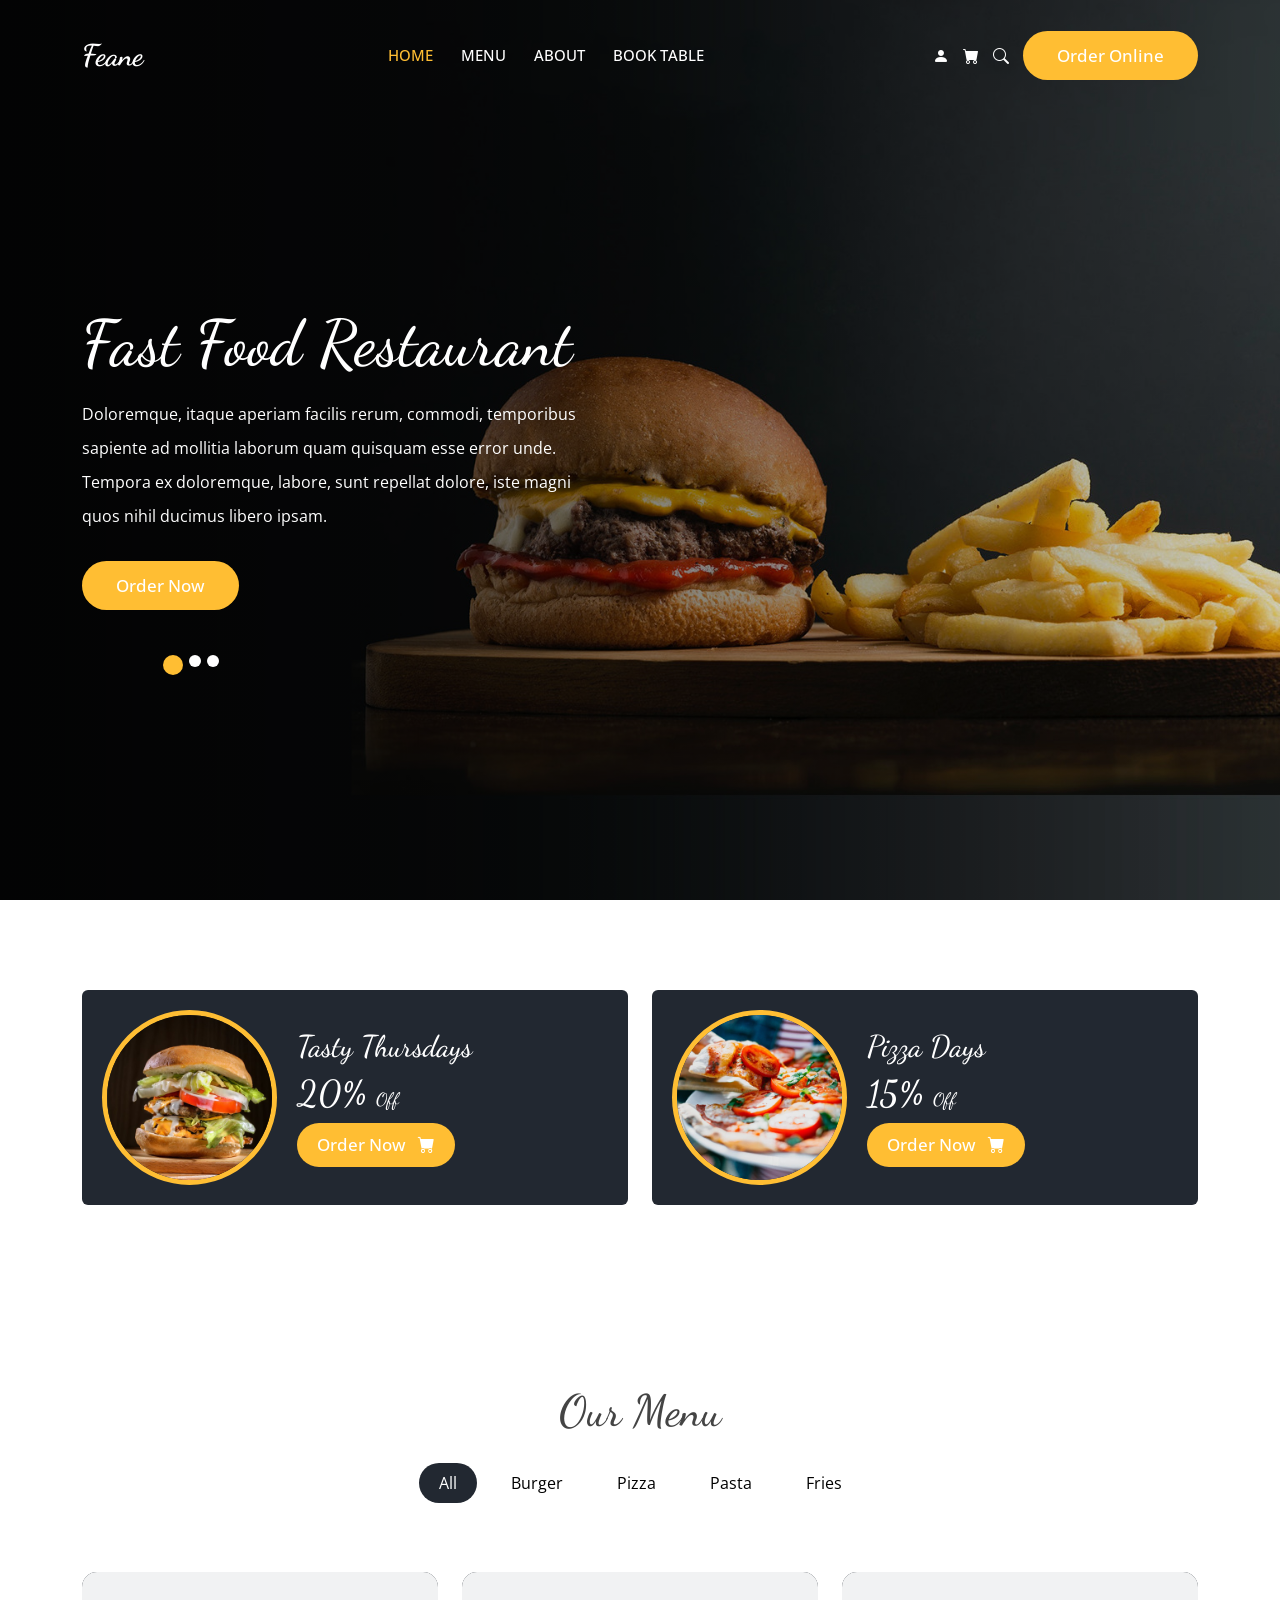
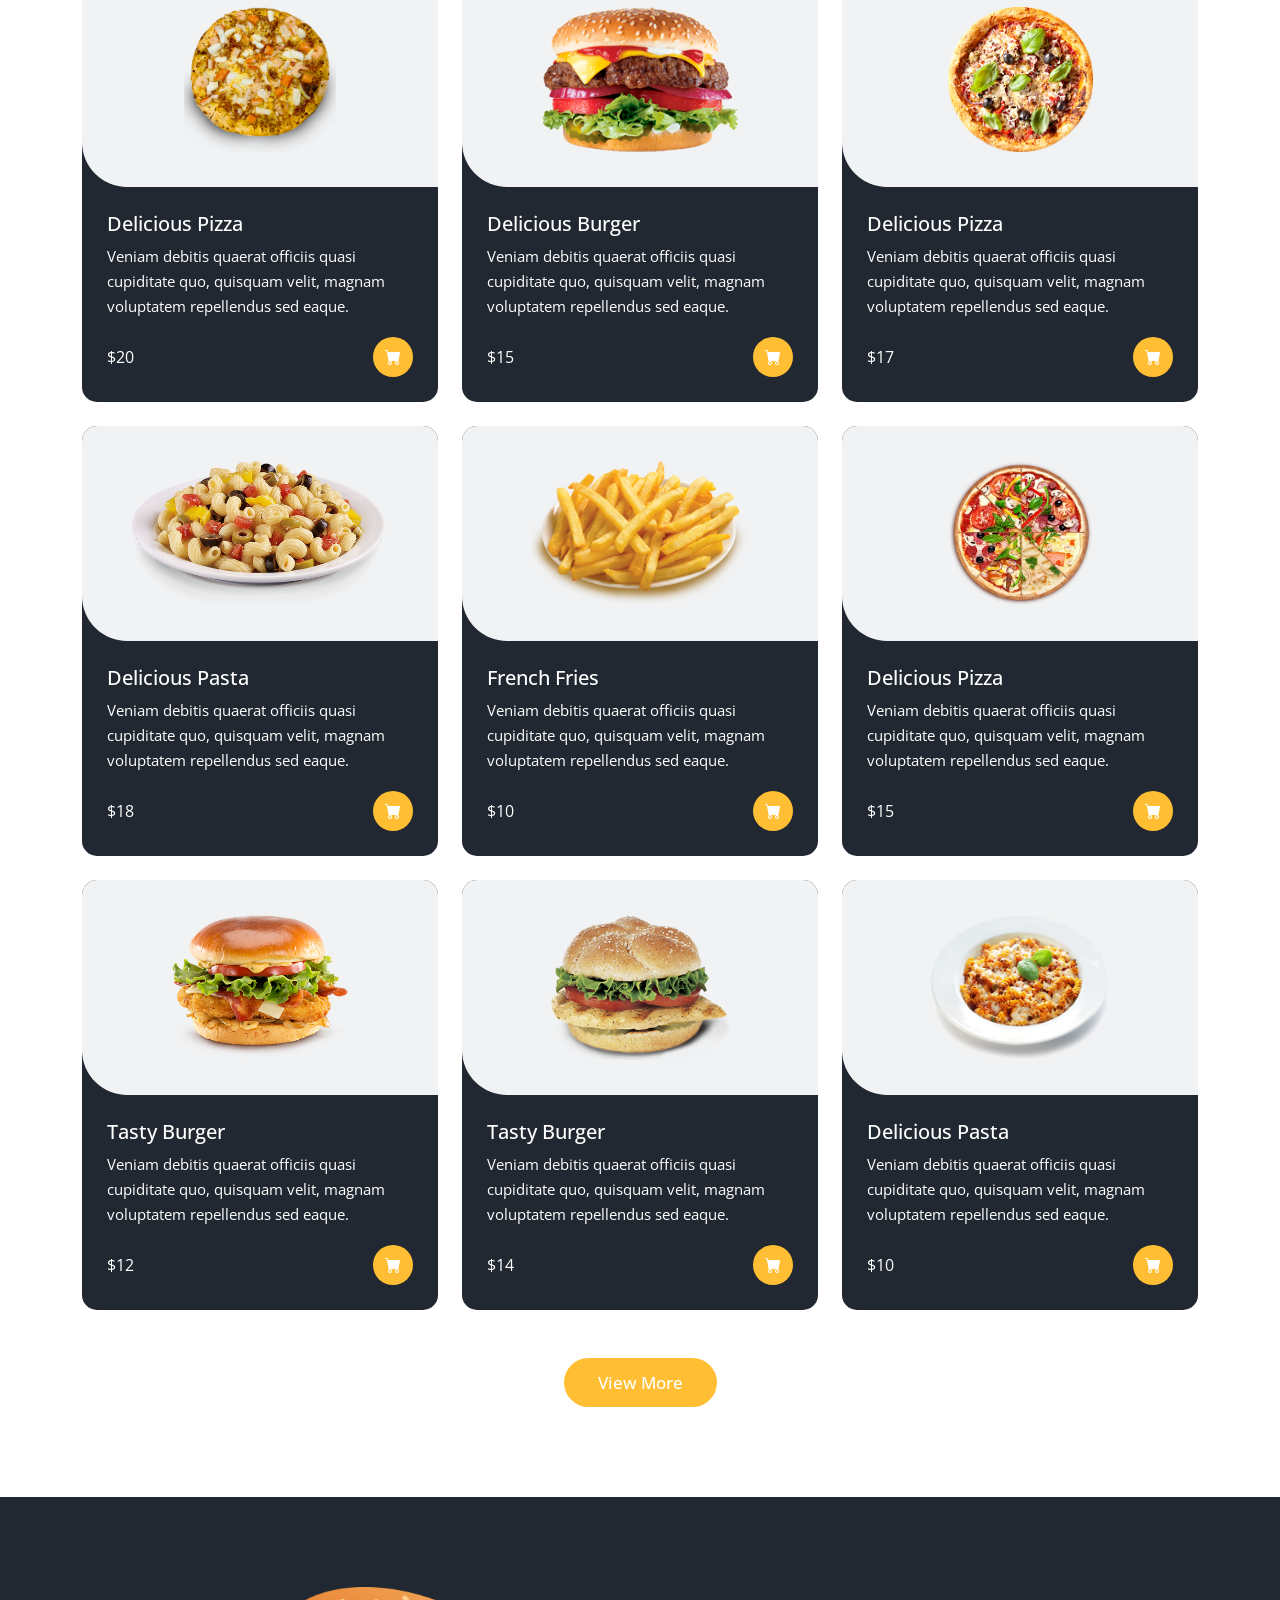
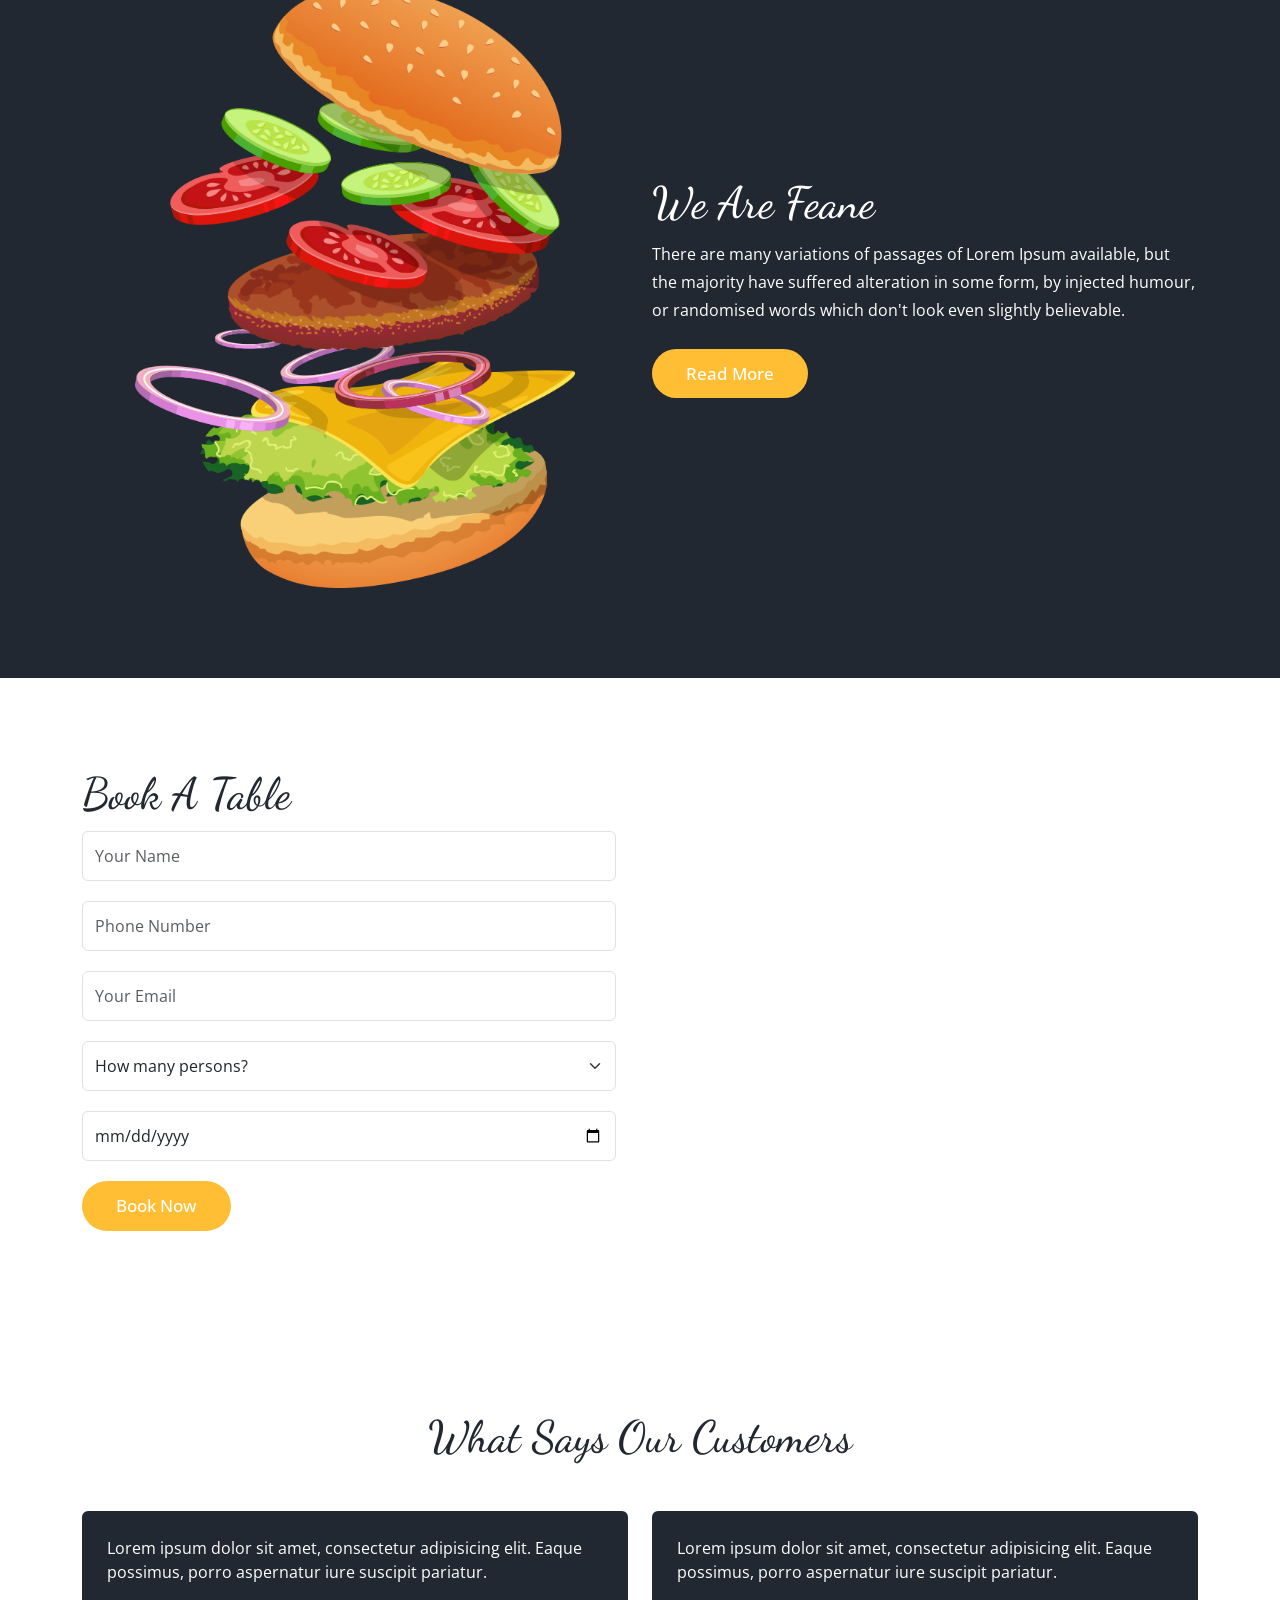
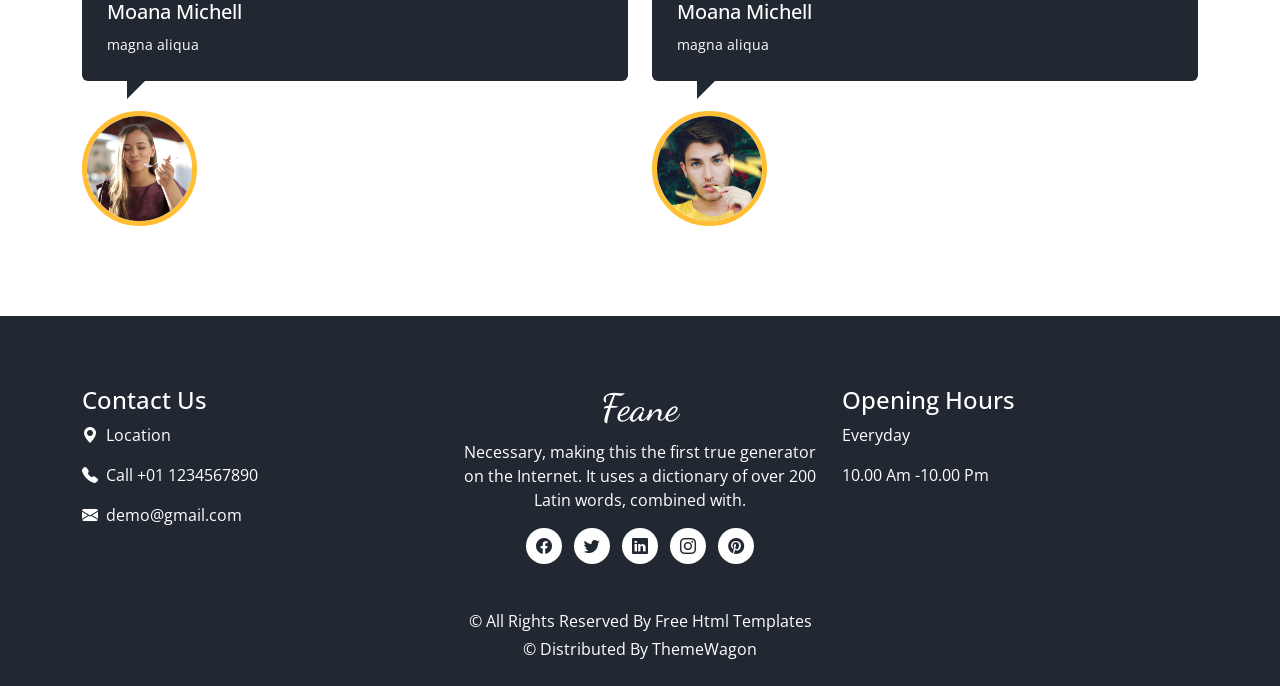
==== commit 28e662cf: "Fix stylesheet path in index.html and add style.css for consistent styling" ====
--- a/pages/index.html
+++ b/pages/index.html
@@ -12,7 +12,7 @@
       rel="stylesheet"
       href="https://cdn.jsdelivr.net/npm/bootstrap-icons@1.11.3/font/bootstrap-icons.min.css"
     />
-    <link rel="stylesheet" href="css/style.css" />
+    <link rel="stylesheet" href="../CSS/style.css" />
   </head>
   <body>
     <header class="top-area">
--- a/CSS/style.css
+++ b/CSS/style.css
@@ -0,0 +1,453 @@
+@import url("https://fonts.googleapis.com/css2?family=Dancing+Script:wght@700&family=Open+Sans:wght@400;600;700&display=swap");
+
+body {
+  margin: 0;
+  font-family: "Open Sans", sans-serif;
+  color: #444;
+}
+
+a {
+  text-decoration: none;
+}
+
+img {
+  max-width: 100%;
+  display: block;
+}
+
+.top-area {
+  position: absolute;
+  top: 0;
+  left: 0;
+  width: 100%;
+  z-index: 10;
+}
+
+.custom-nav {
+  padding-top: 28px;
+}
+
+.logo-name,
+.footer-logo,
+.main-title,
+.banner-text h1,
+.inner-banner-text h1 {
+  font-family: "Dancing Script", cursive;
+}
+
+.logo-name {
+  color: white;
+  font-size: 30px;
+  font-weight: 700;
+}
+
+.logo-name:hover {
+  color: white;
+}
+
+.nav-link {
+  color: white;
+  margin: 0 14px;
+  font-size: 15px;
+  font-weight: 500;
+  padding: 0 !important;
+}
+
+.nav-link.active,
+.nav-link:hover {
+  color: #ffbe33 !important;
+}
+
+.menu-btn {
+  border: 0;
+}
+
+.menu-btn:focus {
+  box-shadow: none;
+}
+
+.menu-btn .navbar-toggler-icon {
+  filter: brightness(0) invert(1);
+}
+
+.nav-right {
+  display: flex;
+  align-items: center;
+  gap: 14px;
+}
+
+.nav-right a {
+  color: white;
+}
+
+.order-online-btn,
+.yellow-btn {
+  display: inline-block;
+  background-color: #ffbe33;
+  color: white;
+  padding: 12px 34px;
+  border-radius: 30px;
+  font-size: 17px;
+  font-weight: 500;
+}
+
+.order-online-btn:hover,
+.yellow-btn:hover {
+  background-color: #e5a51e;
+  color: white;
+}
+
+.small-btn {
+  padding: 9px 20px;
+}
+
+.home-banner,
+.inner-banner {
+  background-image:
+    linear-gradient(to right, rgba(0, 0, 0, 0.78), rgba(0, 0, 0, 0.18)),
+    url("../images/hero-bg.jpg");
+  background-size: cover;
+  background-position: center center;
+  background-repeat: no-repeat;
+}
+
+.home-banner {
+  min-height: 100vh;
+}
+
+.banner-content {
+  min-height: 100vh;
+  display: flex;
+  align-items: center;
+  padding-top: 60px;
+}
+
+.banner-text {
+  max-width: 520px;
+  color: white;
+  padding-top: 40px;
+}
+
+.banner-text h1 {
+  font-size: 64px;
+  color: white;
+  margin-bottom: 18px;
+  line-height: 1.1;
+}
+
+.banner-text p {
+  font-size: 16px;
+  line-height: 34px;
+  margin-bottom: 28px;
+  color: #ffffff;
+}
+
+.custom-dots {
+  position: static;
+  justify-content: flex-start;
+  margin-top: 45px;
+}
+
+.custom-dots button {
+  width: 12px !important;
+  height: 12px !important;
+  border-radius: 50%;
+  background-color: white !important;
+  opacity: 1 !important;
+  border: 0 !important;
+}
+
+.custom-dots .active {
+  width: 20px !important;
+  height: 20px !important;
+  background-color: #ffbe33 !important;
+}
+
+.offer-area,
+.menu-area,
+.booking-area,
+.review-area {
+  padding: 90px 0;
+}
+
+.offer-box {
+  background: #222831;
+  border-radius: 6px;
+  padding: 20px;
+  display: flex;
+  align-items: center;
+  color: white;
+}
+
+.offer-img {
+  width: 175px;
+  height: 175px;
+  min-width: 175px;
+  border-radius: 50%;
+  overflow: hidden;
+  border: 5px solid #ffbe33;
+}
+
+.offer-img img {
+  width: 100%;
+  height: 100%;
+  object-fit: cover;
+}
+
+.offer-text {
+  margin-left: 20px;
+}
+
+.offer-text h4,
+.offer-text h5 {
+  color: white;
+  font-family: "Dancing Script", cursive;
+}
+
+.offer-text h4 {
+  font-size: 30px;
+}
+
+.offer-text h5 {
+  font-size: 36px;
+}
+
+.offer-text span {
+  font-size: 18px;
+}
+
+.main-title {
+  font-size: 44px;
+  margin-bottom: 10px;
+}
+
+.normal-color {
+  color: #222831;
+}
+
+.menu-buttons {
+  margin: 25px 0 35px;
+}
+
+.menu-filter {
+  border: 0;
+  background: transparent;
+  padding: 8px 20px;
+  border-radius: 25px;
+  margin: 0 5px 10px;
+}
+
+.menu-filter.active {
+  background: #222831;
+  color: white;
+}
+
+.food-item {
+  background: #222831;
+  border-radius: 15px;
+  overflow: hidden;
+  height: 100%;
+}
+
+.food-img-box {
+  background: #f1f2f3;
+  min-height: 215px;
+  display: flex;
+  align-items: center;
+  justify-content: center;
+  border-bottom-left-radius: 45px;
+  padding: 25px;
+}
+
+.food-img-box img {
+  max-height: 145px;
+}
+
+.food-text {
+  padding: 25px;
+  color: white;
+}
+
+.food-text h5 {
+  color: white;
+}
+
+.food-text p {
+  font-size: 15px;
+  line-height: 25px;
+}
+
+.food-price-row {
+  display: flex;
+  align-items: center;
+  justify-content: space-between;
+  margin-top: 18px;
+}
+
+.food-price-row a {
+  width: 40px;
+  height: 40px;
+  border-radius: 50%;
+  background: #ffbe33;
+  color: white;
+  display: inline-flex;
+  align-items: center;
+  justify-content: center;
+}
+
+.hide-card {
+  display: none;
+}
+
+.about-area {
+  background: #222831;
+  padding: 90px 0;
+}
+
+.about-main-img {
+  max-width: 440px;
+  margin: 0 auto;
+}
+
+.about-para {
+  color: white;
+  line-height: 28px;
+  margin-bottom: 25px;
+}
+
+.simple-input {
+  height: 50px;
+  margin-bottom: 20px;
+}
+
+.map-frame {
+  height: 345px;
+  border-radius: 10px;
+  overflow: hidden;
+}
+
+.map-frame iframe {
+  width: 100%;
+  height: 100%;
+  border: 0;
+}
+
+.review-box {
+  background: #222831;
+  color: white;
+  padding: 25px;
+  border-radius: 6px;
+  position: relative;
+}
+
+.review-box h5,
+.review-box small {
+  color: white;
+}
+
+.review-box::after {
+  content: "";
+  position: absolute;
+  left: 45px;
+  bottom: -18px;
+  border-width: 18px 18px 0 0;
+  border-style: solid;
+  border-color: #222831 transparent transparent transparent;
+}
+
+.review-img {
+  width: 115px;
+  height: 115px;
+  margin-top: 30px;
+  border-radius: 50%;
+  overflow: hidden;
+  border: 5px solid #ffbe33;
+}
+
+.inner-banner {
+  min-height: 330px;
+}
+
+.inner-banner-text {
+  min-height: 330px;
+  display: flex;
+  align-items: center;
+  justify-content: center;
+}
+
+.inner-banner-text h1 {
+  color: white;
+  font-size: 54px;
+}
+
+.footer-area {
+  background: #222831;
+  color: white;
+  padding: 70px 0 25px;
+}
+
+.footer-area h4,
+.footer-logo {
+  color: white;
+}
+
+.footer-logo {
+  font-size: 38px;
+}
+
+.social-icons a {
+  width: 36px;
+  height: 36px;
+  background: white;
+  color: #222831;
+  border-radius: 50%;
+  display: inline-flex;
+  align-items: center;
+  justify-content: center;
+  margin: 0 4px;
+}
+
+.copyright-text {
+  margin-top: 45px;
+}
+
+@media (max-width: 991px) {
+  .custom-nav {
+    background: #222831;
+    padding: 15px;
+  }
+
+  .nav-right {
+    flex-direction: column;
+    padding-top: 10px;
+  }
+
+  .banner-text h1 {
+    font-size: 44px;
+  }
+
+  .offer-box {
+    flex-direction: column;
+    text-align: center;
+  }
+
+  .offer-text {
+    margin-left: 0;
+    margin-top: 20px;
+  }
+}
+
+@media (max-width: 767px) {
+  .home-banner,
+  .banner-content {
+    min-height: 760px;
+  }
+
+  .main-title {
+    font-size: 36px;
+  }
+
+  .inner-banner-text h1 {
+    font-size: 42px;
+  }
+}
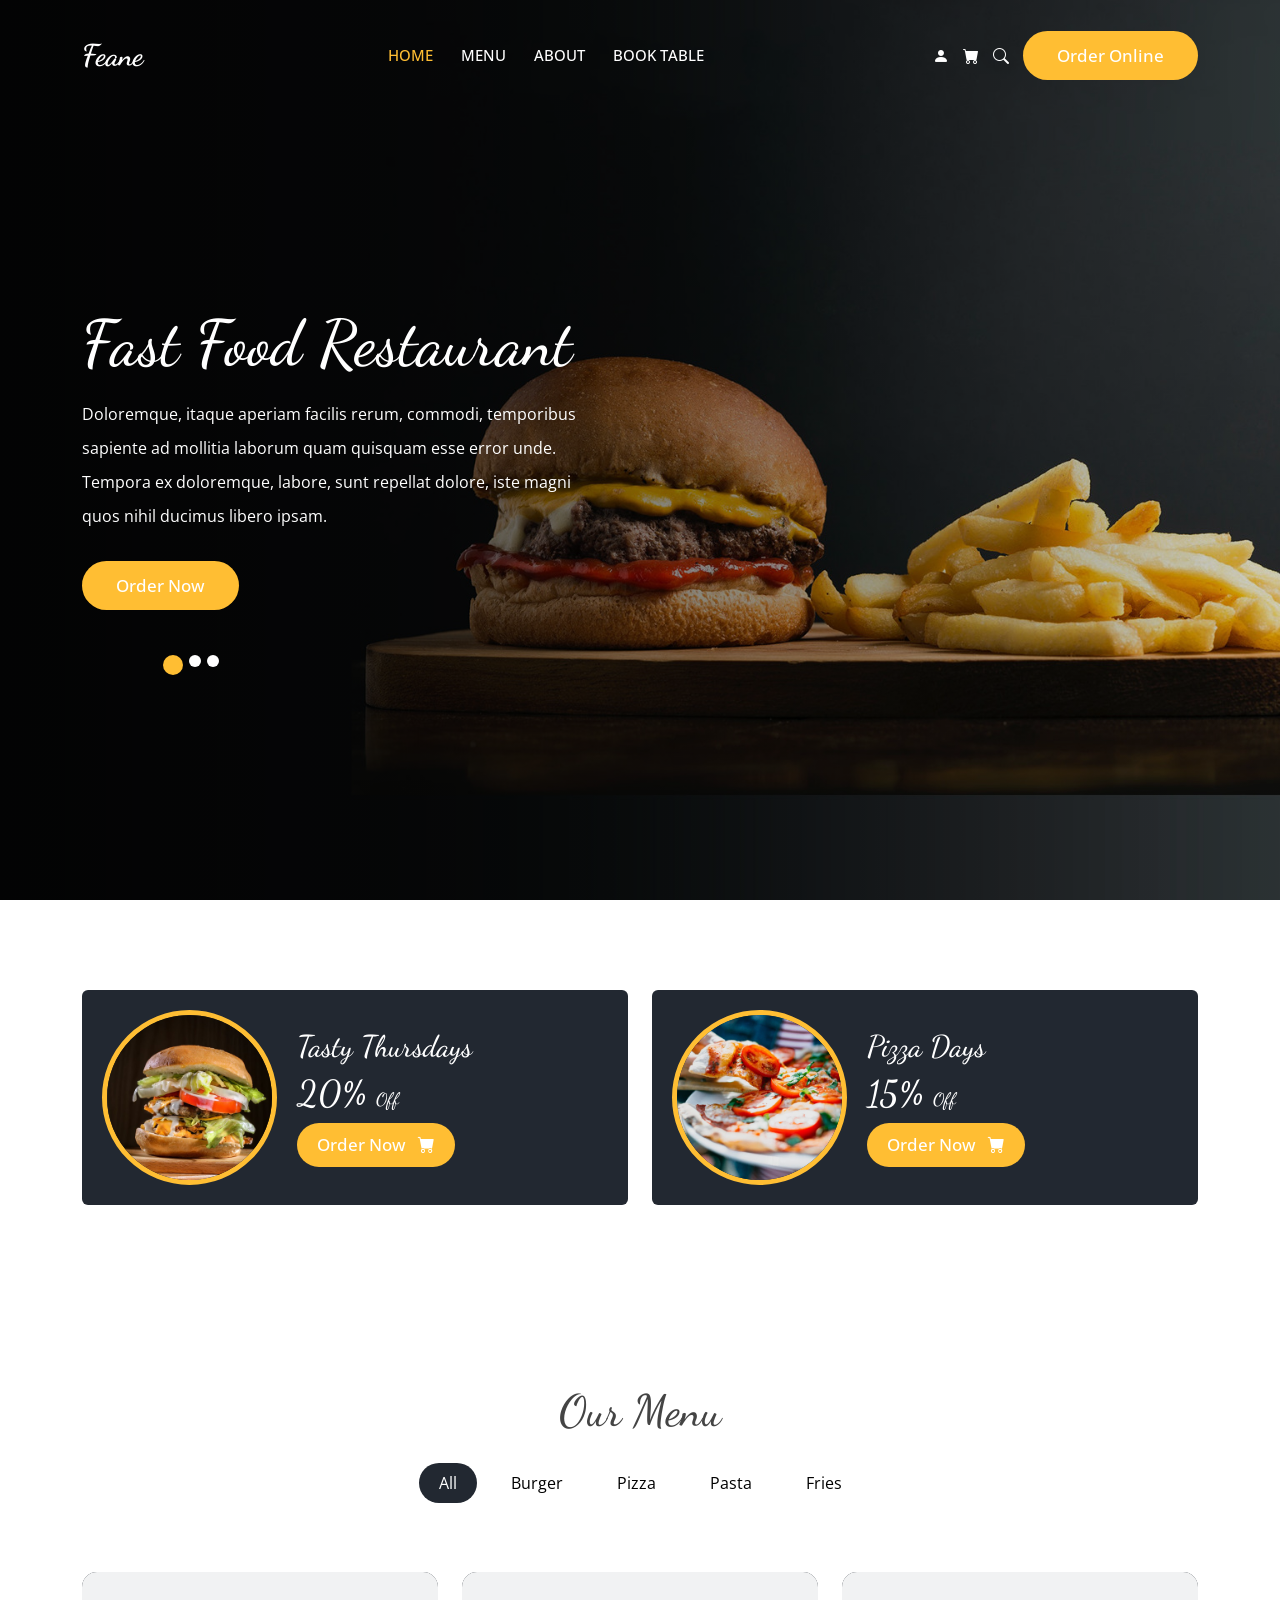
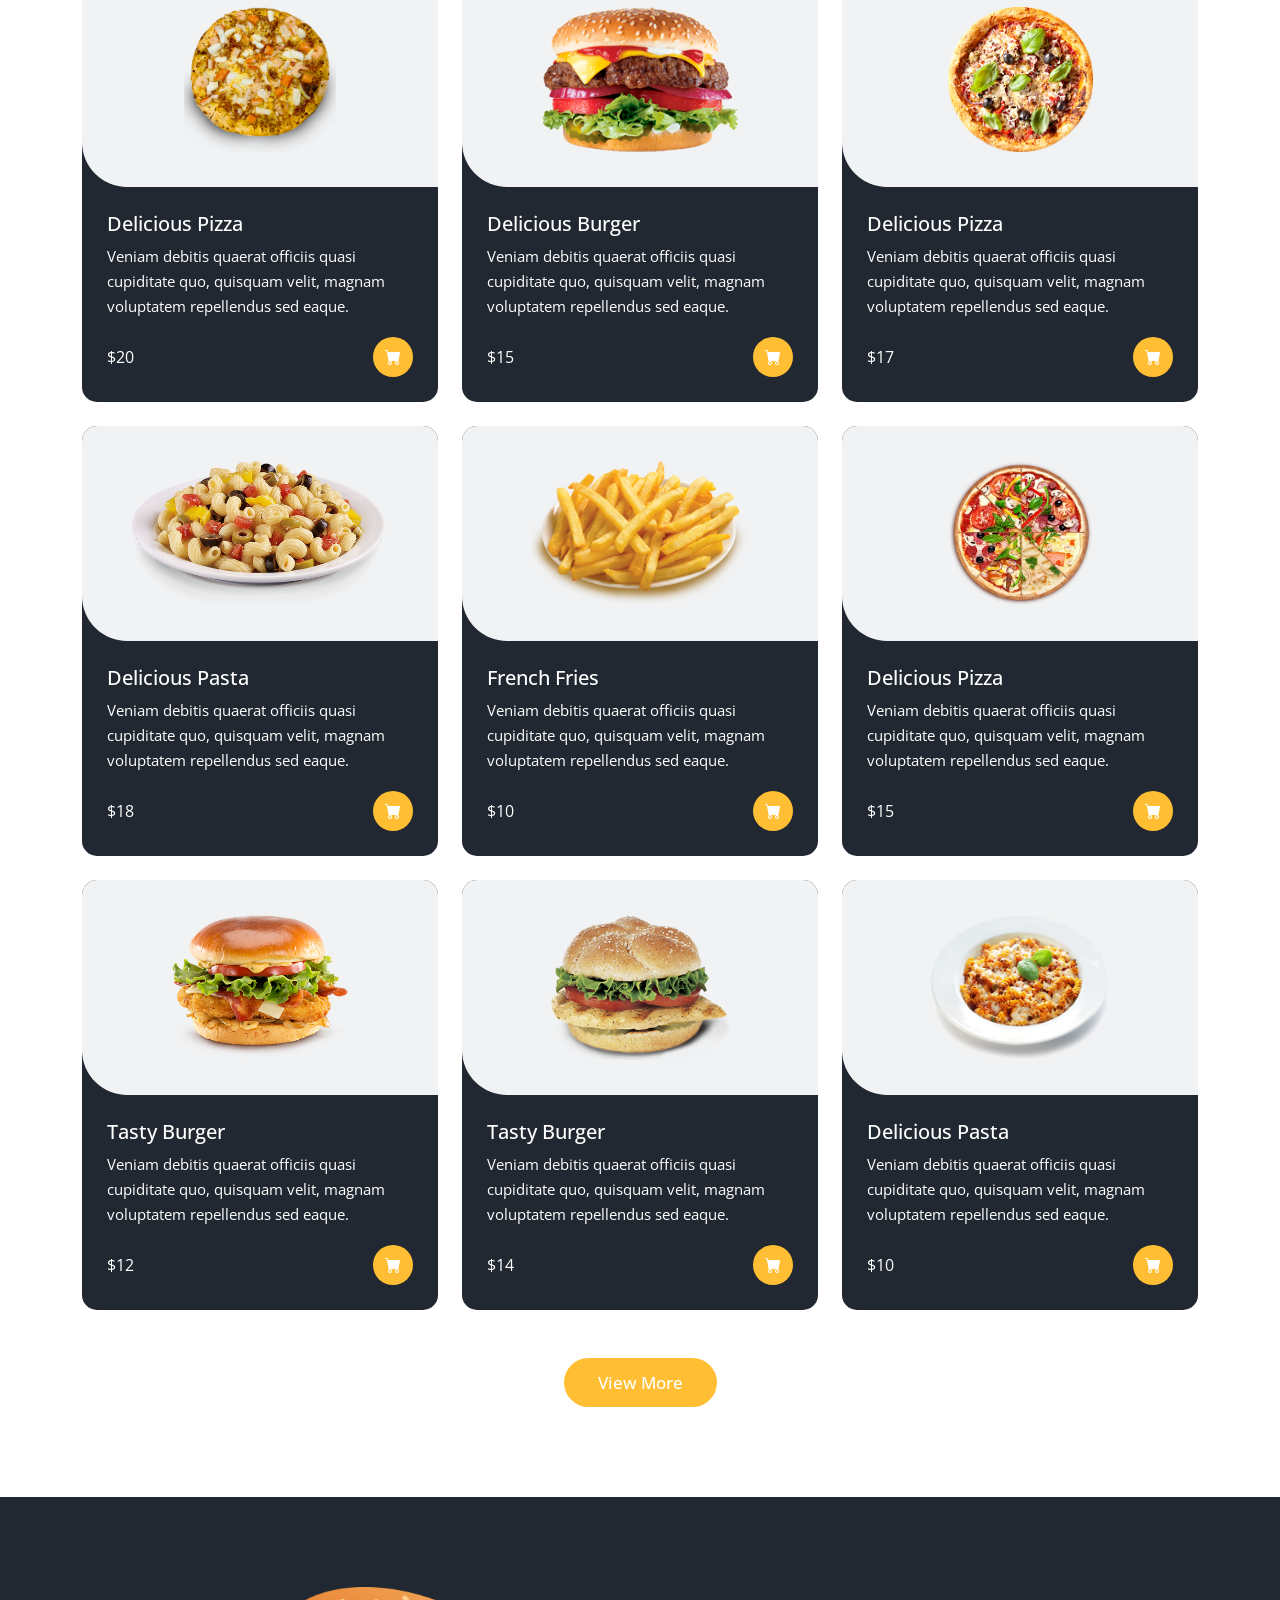
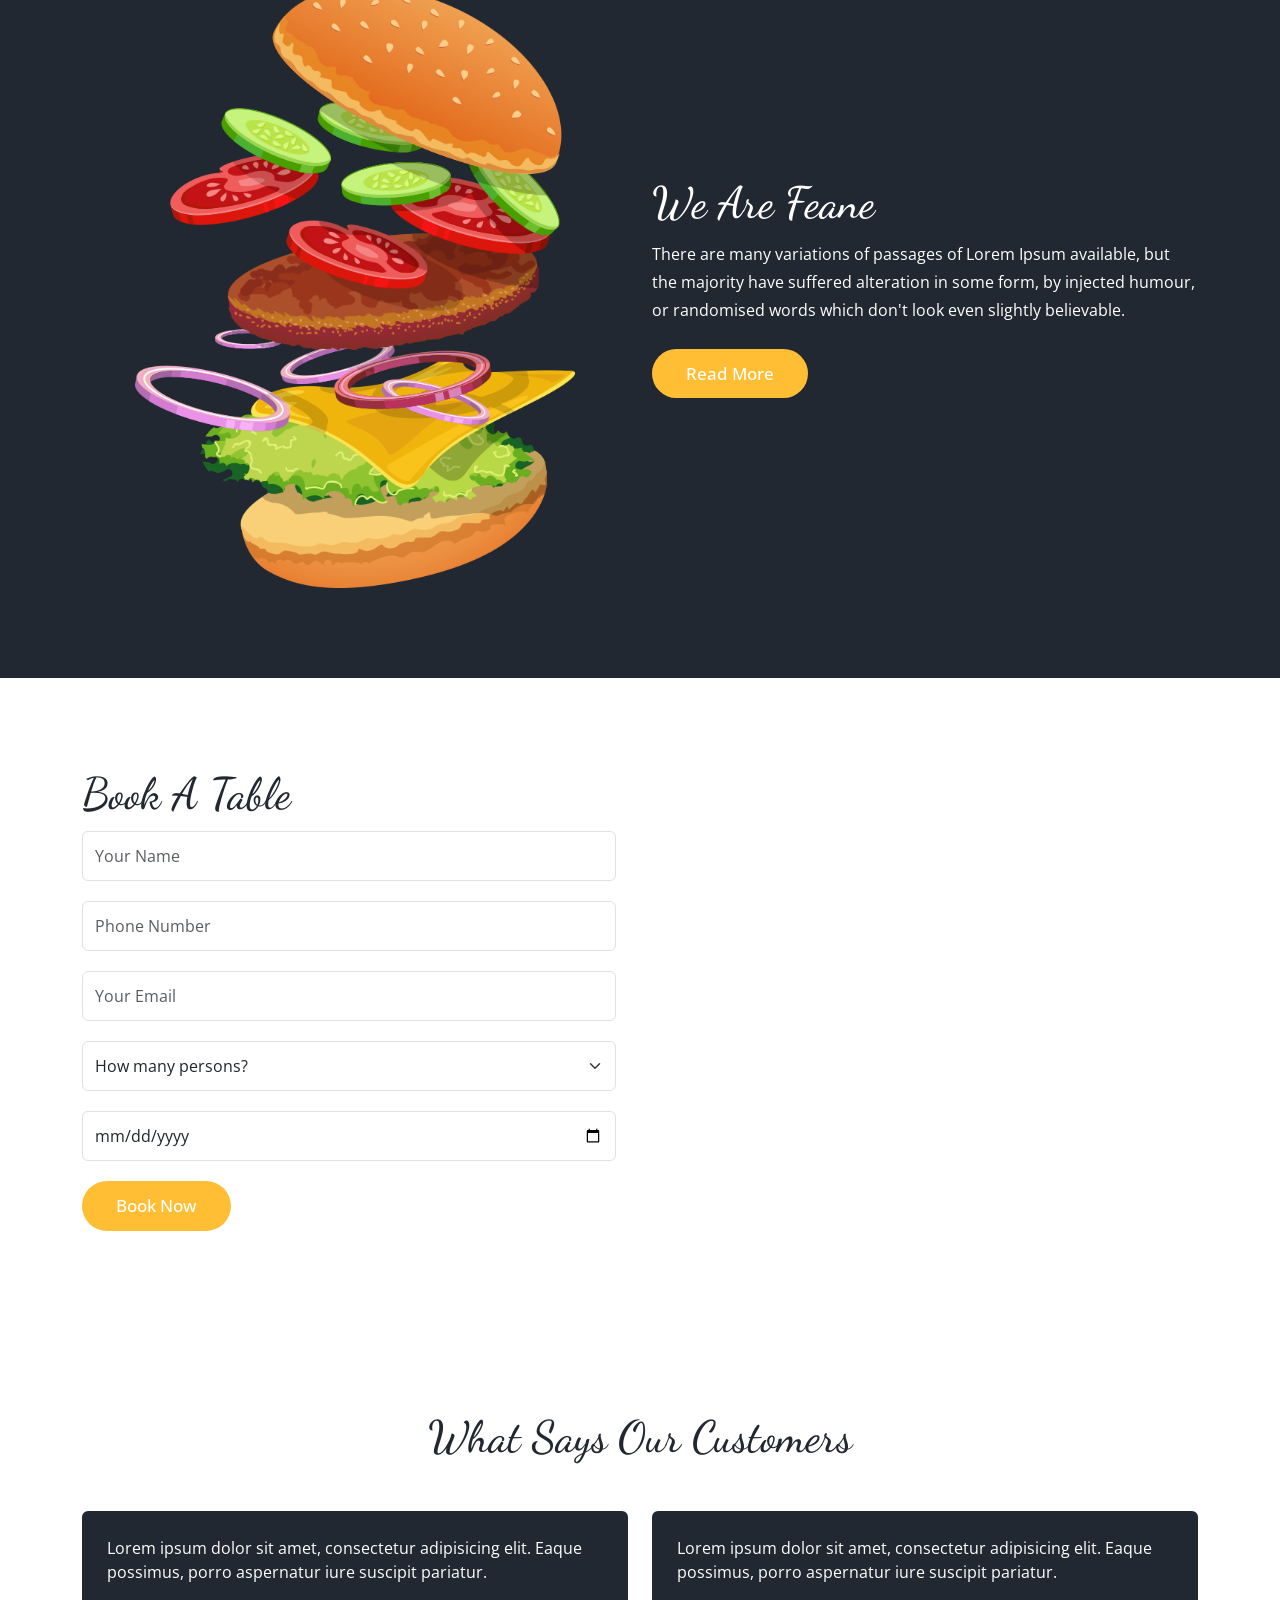
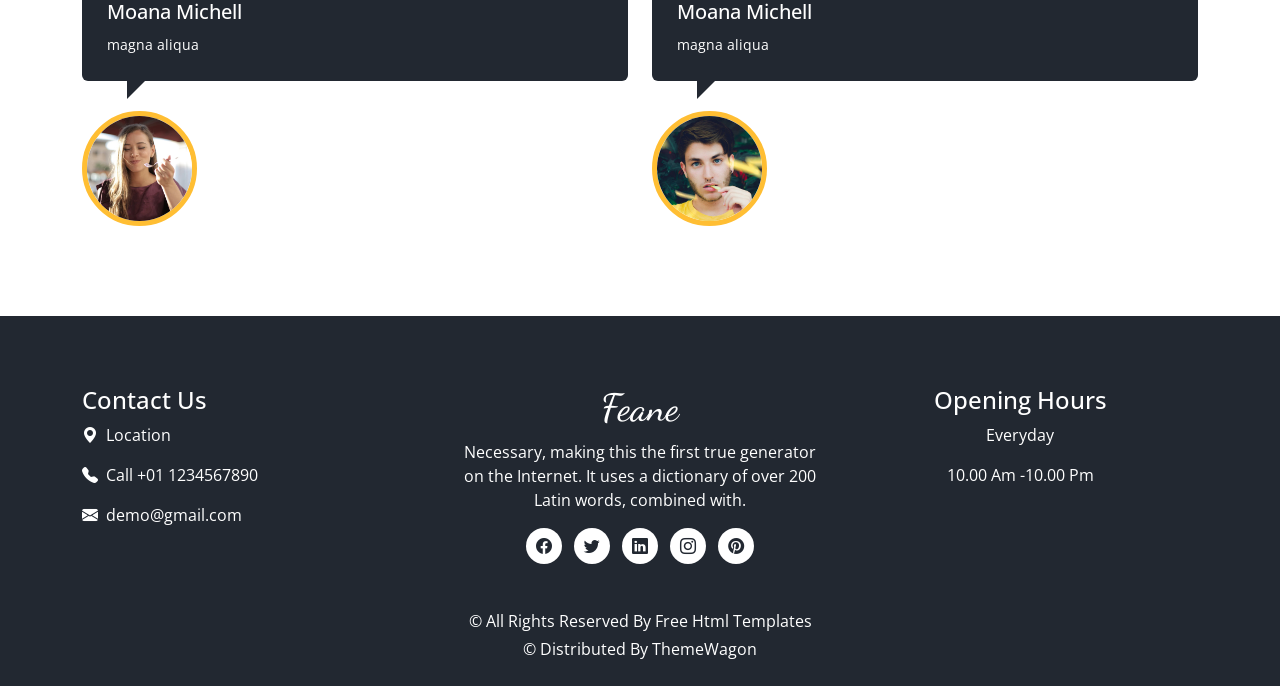
==== commit 19975048: "Update about.html and index.html for consistent link paths; add menu.html with complete structure" ====
--- a/pages/index.html
+++ b/pages/index.html
@@ -18,7 +18,7 @@
     <header class="top-area">
       <div class="container">
         <nav class="navbar navbar-expand-lg custom-nav">
-          <a class="navbar-brand logo-name" href="index.html">Feane</a>
+          <a class="navbar-brand logo-name" href="./index.html">Feane</a>
           <button
             class="navbar-toggler menu-btn"
             type="button"
@@ -30,23 +30,23 @@
           <div class="collapse navbar-collapse" id="navbarData">
             <ul class="navbar-nav mx-auto text-center">
               <li class="nav-item">
-                <a class="nav-link active" href="index.html">HOME</a>
+                <a class="nav-link active" href="./index.html">HOME</a>
               </li>
               <li class="nav-item">
-                <a class="nav-link" href="menu.html">MENU</a>
+                <a class="nav-link" href="./menu.html">MENU</a>
               </li>
               <li class="nav-item">
-                <a class="nav-link" href="about.html">ABOUT</a>
+                <a class="nav-link" href="./about.html">ABOUT</a>
               </li>
               <li class="nav-item">
-                <a class="nav-link" href="book.html">BOOK TABLE</a>
+                <a class="nav-link" href="./book.html">BOOK TABLE</a>
               </li>
             </ul>
             <div class="nav-right text-center">
               <a href="#"><i class="bi bi-person-fill"></i></a>
               <a href="#"><i class="bi bi-cart-fill"></i></a>
               <a href="#"><i class="bi bi-search"></i></a>
-              <a href="menu.html" class="order-online-btn">Order Online</a>
+              <a href="./menu.html" class="order-online-btn">Order Online</a>
             </div>
           </div>
         </nav>
@@ -66,7 +66,7 @@
                   Tempora ex doloremque, labore, sunt repellat dolore, iste
                   magni quos nihil ducimus libero ipsam.
                 </p>
-                <a href="menu.html" class="yellow-btn">Order Now</a>
+                <a href="./menu.html" class="yellow-btn">Order Now</a>
               </div>
             </div>
             <div class="carousel-item">
@@ -78,7 +78,7 @@
                   Tempora ex doloremque, labore, sunt repellat dolore, iste
                   magni quos nihil ducimus libero ipsam.
                 </p>
-                <a href="menu.html" class="yellow-btn">Order Now</a>
+                <a href="./menu.html" class="yellow-btn">Order Now</a>
               </div>
             </div>
             <div class="carousel-item">
@@ -90,7 +90,7 @@
                   Tempora ex doloremque, labore, sunt repellat dolore, iste
                   magni quos nihil ducimus libero ipsam.
                 </p>
-                <a href="menu.html" class="yellow-btn">Order Now</a>
+                <a href="./menu.html" class="yellow-btn">Order Now</a>
               </div>
             </div>
           </div>
@@ -127,7 +127,7 @@
               <div class="offer-text">
                 <h4>Tasty Thursdays</h4>
                 <h5>20% <span>Off</span></h5>
-                <a href="menu.html" class="yellow-btn small-btn"
+                <a href="./menu.html" class="yellow-btn small-btn"
                   >Order Now <i class="bi bi-cart-fill ms-2"></i
                 ></a>
               </div>
@@ -141,7 +141,7 @@
               <div class="offer-text">
                 <h4>Pizza Days</h4>
                 <h5>15% <span>Off</span></h5>
-                <a href="menu.html" class="yellow-btn small-btn"
+                <a href="./menu.html" class="yellow-btn small-btn"
                   >Order Now <i class="bi bi-cart-fill ms-2"></i
                 ></a>
               </div>
@@ -462,7 +462,7 @@
               <a href="#"><i class="bi bi-pinterest"></i></a>
             </div>
           </div>
-          <div class="col-md-4 text-center text-md-start">
+          <div class="col-md-4 text-center text-md-center ">
             <h4>Opening Hours</h4>
             <p>Everyday</p>
             <p>10.00 Am -10.00 Pm</p>
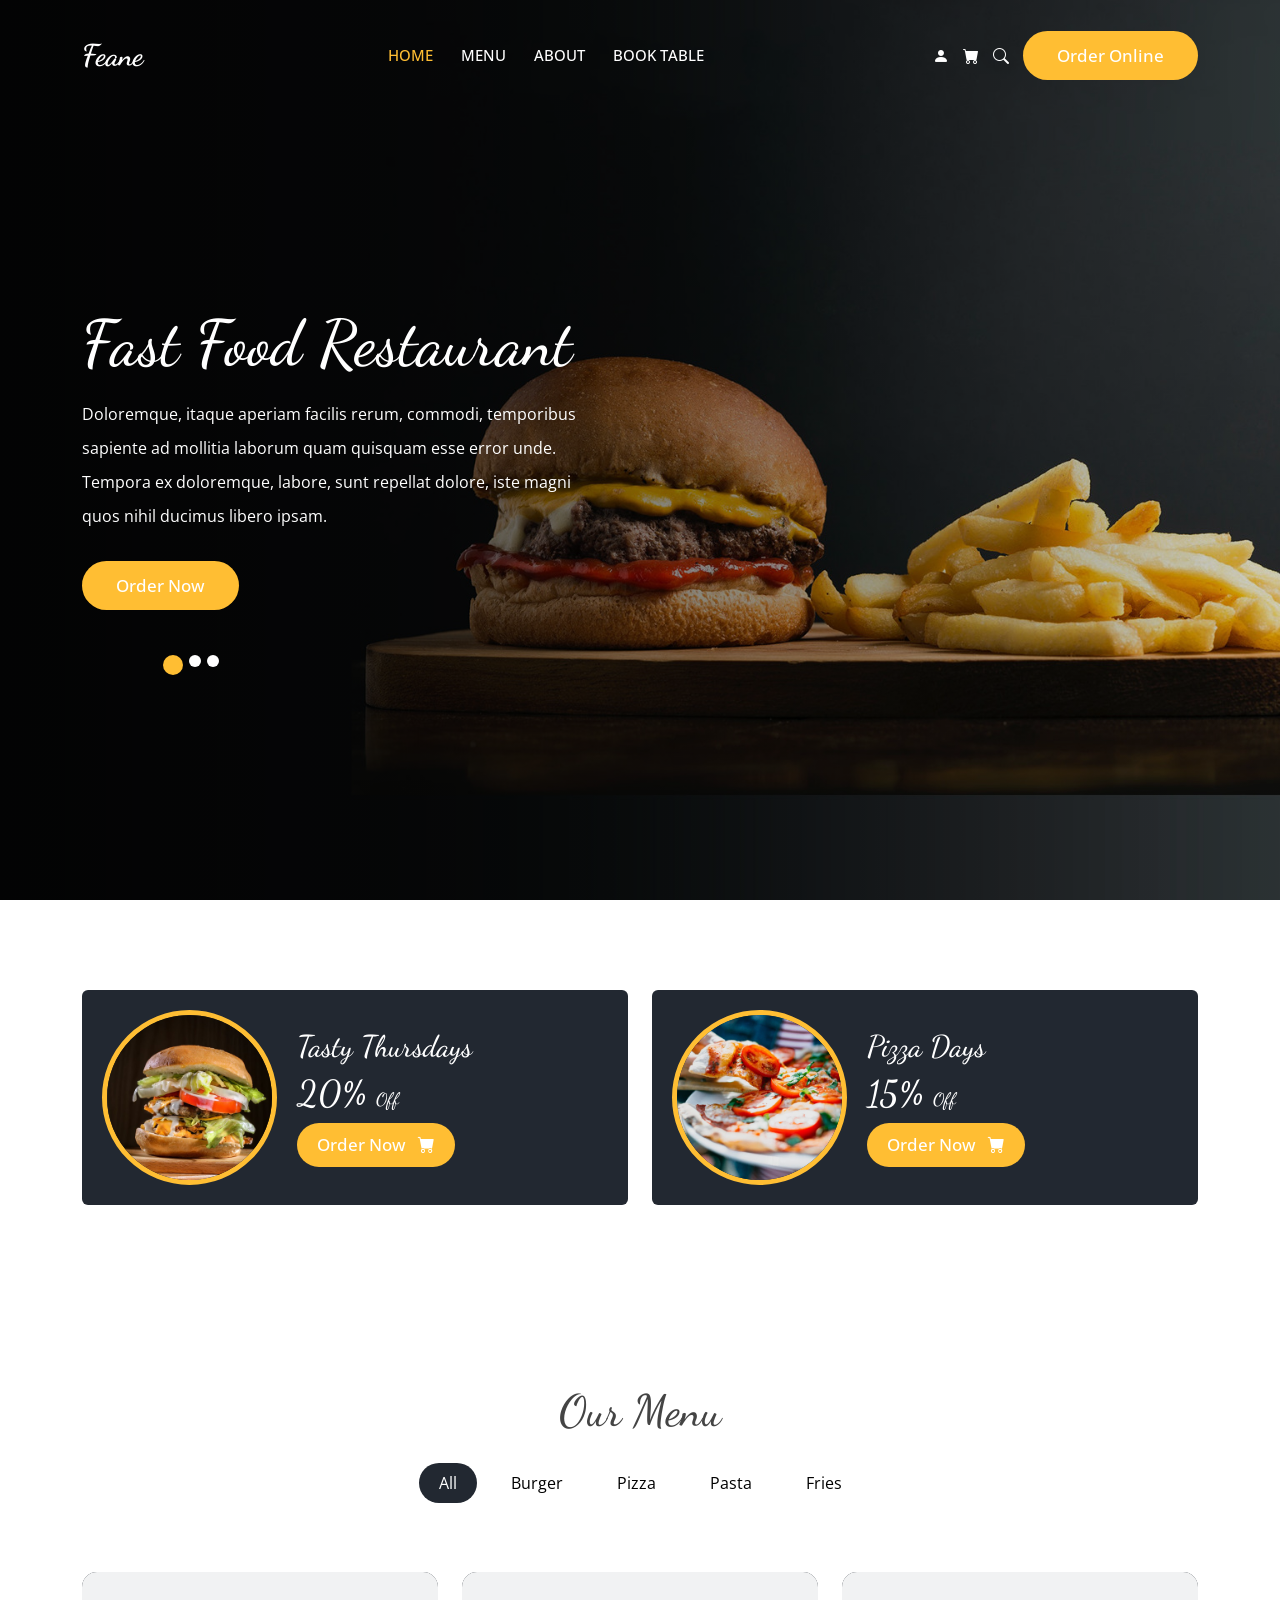
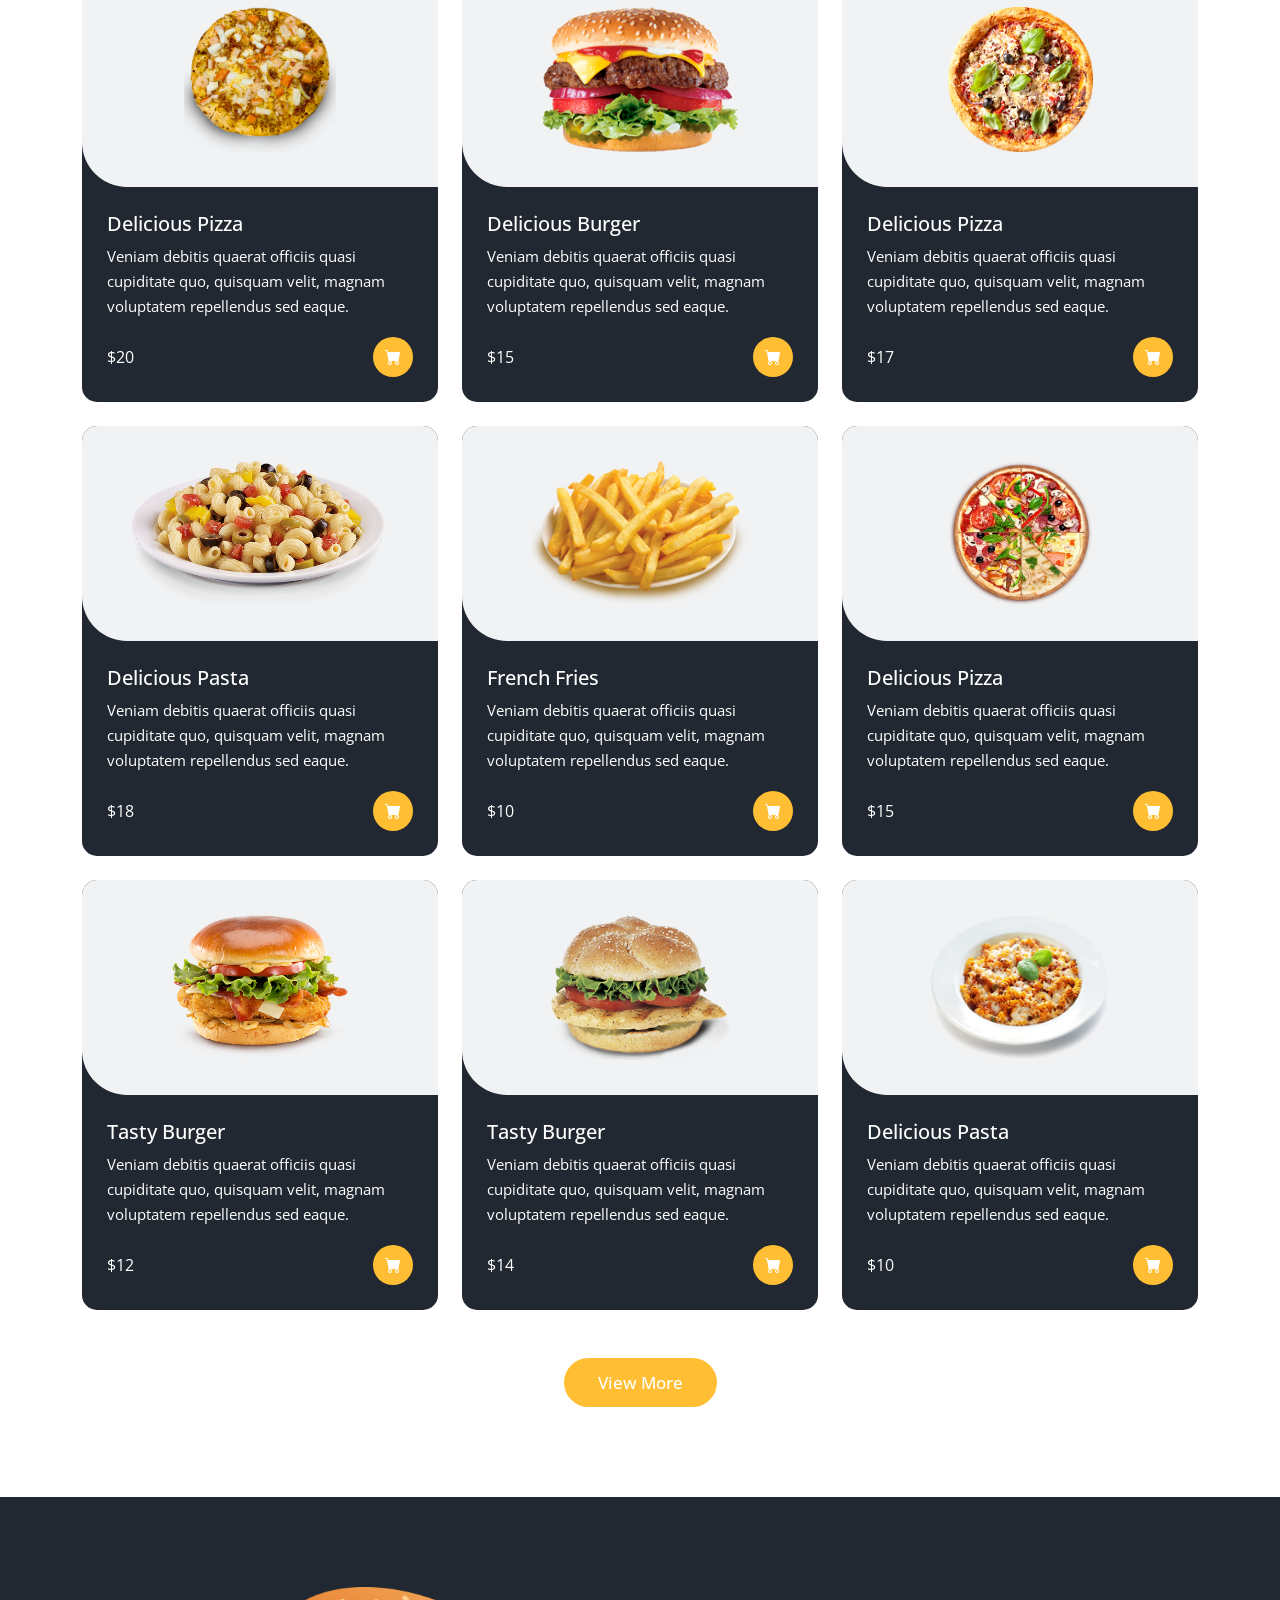
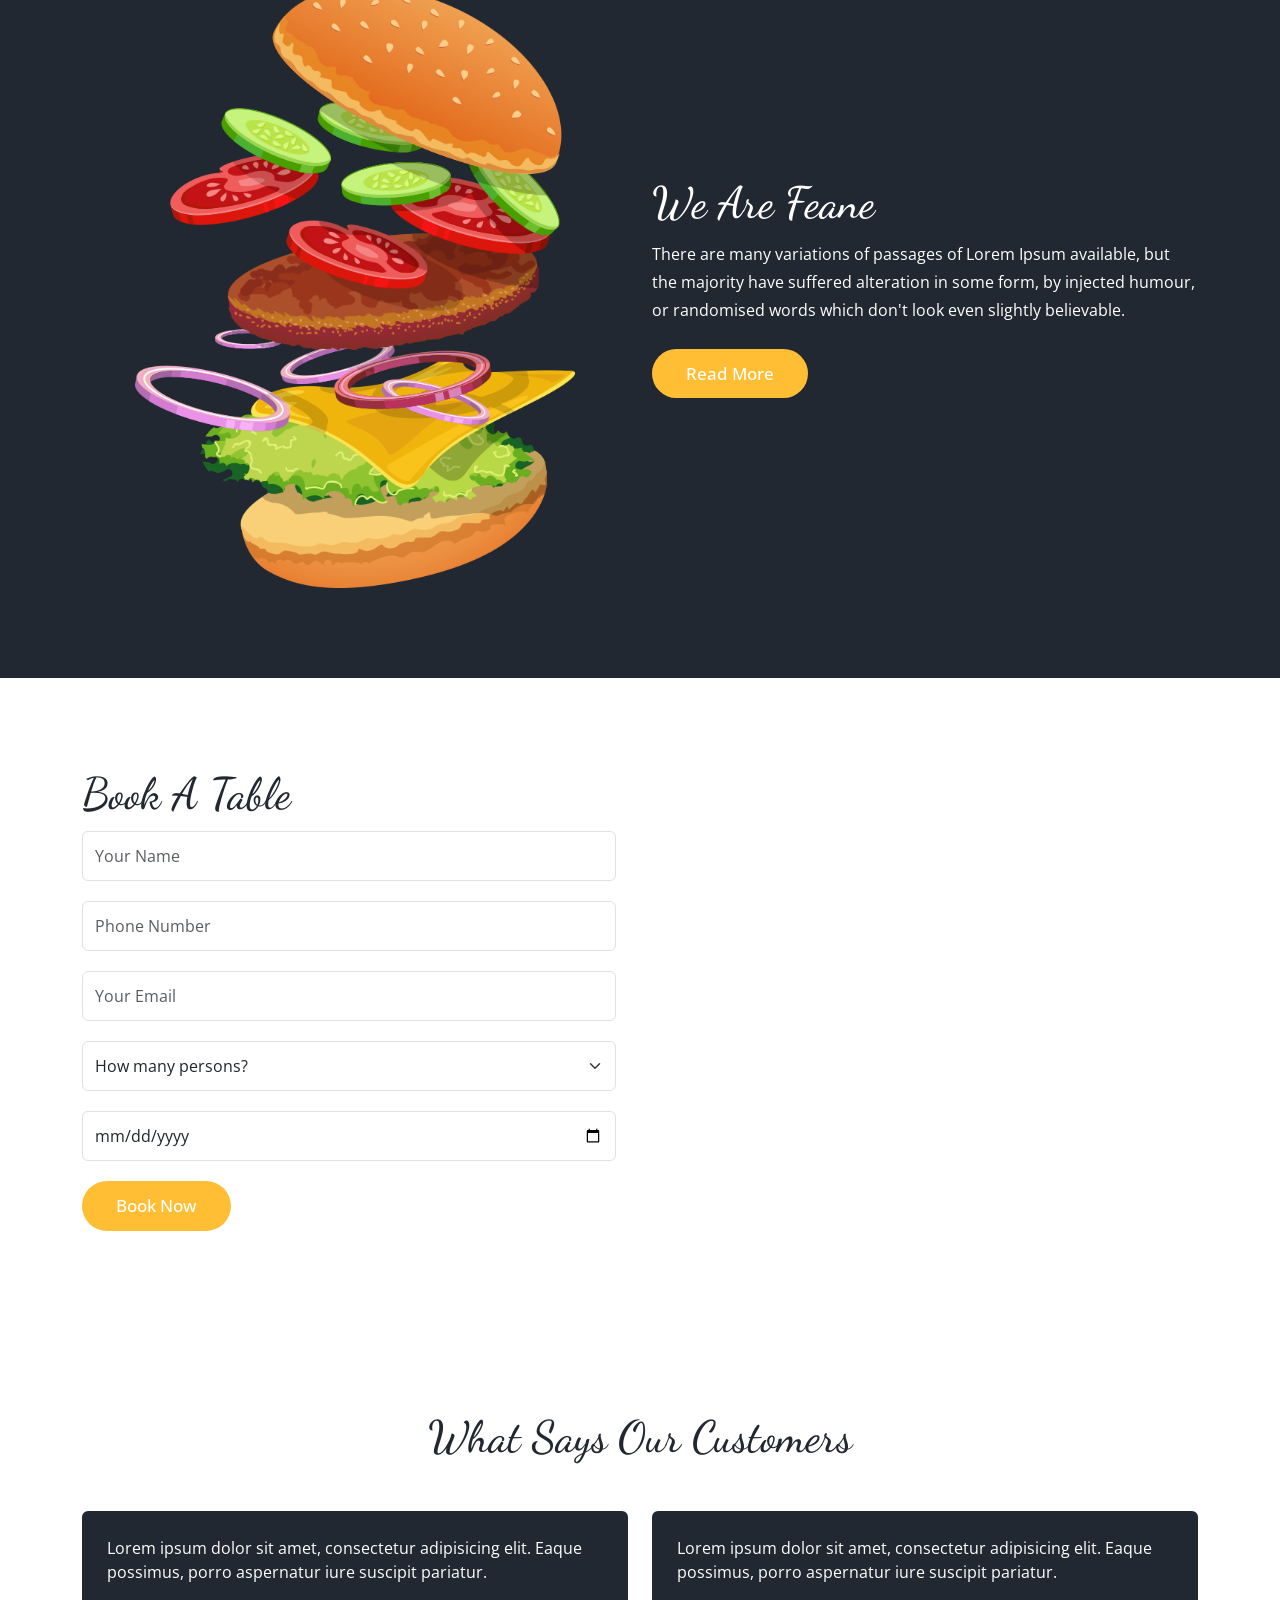
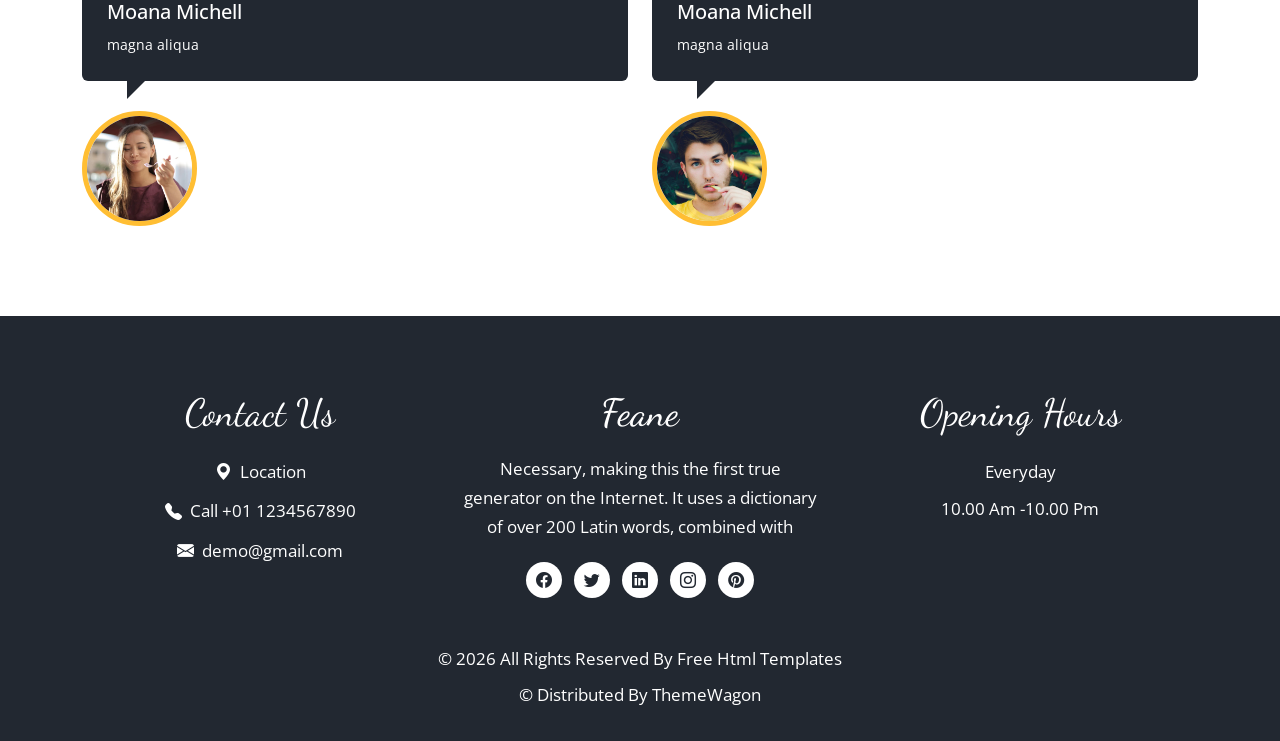
==== commit 5c8ff2a9: "Enhance footer styling and structure; update contact information and opening hours for better user e" ====
--- a/pages/index.html
+++ b/pages/index.html
@@ -441,18 +441,23 @@
 
     <footer class="footer-area">
       <div class="container">
-        <div class="row text-center text-md-start">
-          <div class="col-md-4 mb-4 mb-md-0">
+        <div class="row text-center">
+          <div class="col-md-4 mb-4 mb-md-0 footer-contact">
             <h4>Contact Us</h4>
-            <p><i class="bi bi-geo-alt-fill me-2"></i>Location</p>
-            <p><i class="bi bi-telephone-fill me-2"></i>Call +01 1234567890</p>
-            <p><i class="bi bi-envelope-fill me-2"></i>demo@gmail.com</p>
-          </div>
+            <a href="#"><i class="bi bi-geo-alt-fill me-2"></i>Location</a>
+            <a href="tel:+011234567890"
+              ><i class="bi bi-telephone-fill me-2"></i>Call +01 1234567890</a
+            >
+            <a href="mailto:demo@gmail.com"
+              ><i class="bi bi-envelope-fill me-2"></i>demo@gmail.com</a
+            >
+          </div>
+
           <div class="col-md-4 mb-4 mb-md-0 text-center">
             <h3 class="footer-logo">Feane</h3>
-            <p>
+            <p class="footer-text">
               Necessary, making this the first true generator on the Internet.
-              It uses a dictionary of over 200 Latin words, combined with.
+              It uses a dictionary of over 200 Latin words, combined with
             </p>
             <div class="social-icons">
               <a href="#"><i class="bi bi-facebook"></i></a>
@@ -462,18 +467,20 @@
               <a href="#"><i class="bi bi-pinterest"></i></a>
             </div>
           </div>
-          <div class="col-md-4 text-center text-md-center ">
+
+          <div class="col-md-4 mb-4 mb-md-0 text-center">
             <h4>Opening Hours</h4>
-            <p>Everyday</p>
-            <p>10.00 Am -10.00 Pm</p>
-          </div>
-        </div>
+            <p class="opening-text">Everyday</p>
+            <p class="opening-text">10.00 Am -10.00 Pm</p>
+          </div>
+        </div>
+
         <div class="copyright-text text-center">
-          <p class="mb-1">© All Rights Reserved By Free Html Templates</p>
+          <p class="mb-1">© 2026 All Rights Reserved By Free Html Templates</p>
           <p class="mb-0">© Distributed By ThemeWagon</p>
         </div>
       </div>
     </footer>
     <script src="https://cdn.jsdelivr.net/npm/bootstrap@5.3.3/dist/js/bootstrap.bundle.min.js"></script>
   </body>
-</html>+</html>
--- a/CSS/style.css
+++ b/CSS/style.css
@@ -383,16 +383,52 @@
 .footer-area {
   background: #222831;
   color: white;
-  padding: 70px 0 25px;
-}
-
-.footer-area h4,
+  padding: 75px 0 30px;
+  text-align: center;
+}
+
+.footer-area h4 {
+  color: white;
+  font-size: 38px;
+  font-weight: 400;
+  margin-bottom: 22px;
+  font-family: "Dancing Script", cursive;
+}
+
 .footer-logo {
   color: white;
-}
-
-.footer-logo {
   font-size: 38px;
+  font-family: "Dancing Script", cursive;
+  margin-bottom: 18px;
+}
+
+.footer-contact a {
+  display: block;
+  color: white;
+  font-size: 17px;
+  margin-bottom: 14px;
+}
+
+.footer-contact a:hover {
+  color: #ffbe33;
+}
+
+.footer-text {
+  max-width: 420px;
+  margin: 0 auto 20px;
+  line-height: 1.7;
+  font-size: 17px;
+  color: white;
+}
+
+.opening-text {
+  color: white;
+  font-size: 17px;
+  margin-bottom: 12px;
+}
+
+.social-icons {
+  margin-top: 12px;
 }
 
 .social-icons a {
@@ -405,12 +441,15 @@
   align-items: center;
   justify-content: center;
   margin: 0 4px;
+  font-size: 16px;
 }
 
 .copyright-text {
   margin-top: 45px;
-}
-
+  color: white;
+  font-size: 17px;
+  line-height: 1.9;
+}
 @media (max-width: 991px) {
   .custom-nav {
     background: #222831;
